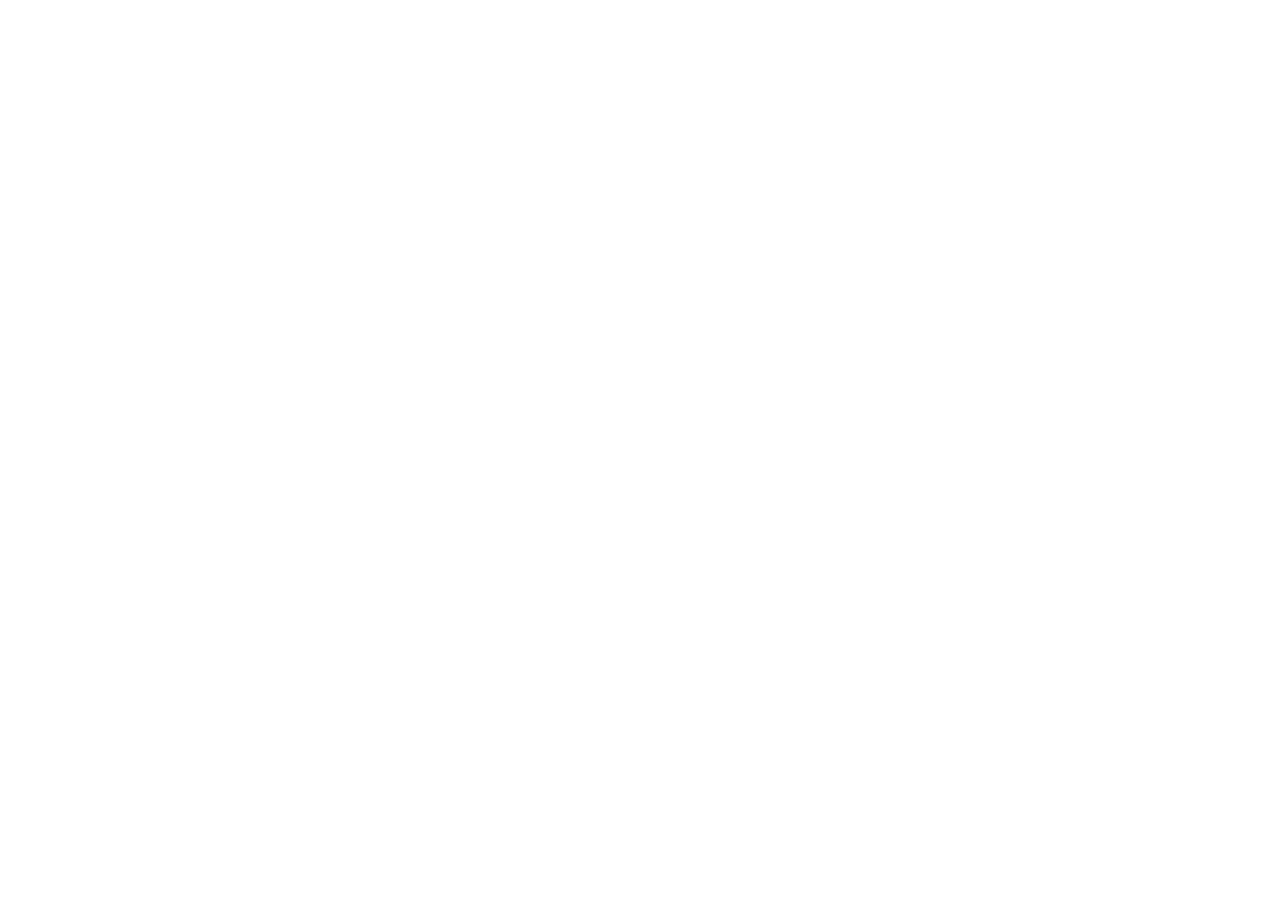
==== index.html @ a5979e91 "Made skelet of the website" ====
<!DOCTYPE html>
<html lang="en">
<head>
    <meta charset="UTF-8">
    <meta name="viewport" content="width=device-width, initial-scale=1.0">
    <title>Retro video igre</title>
    <link rel="stylesheet" href="style.css">
</head>
<body>
    
</body>
</html>
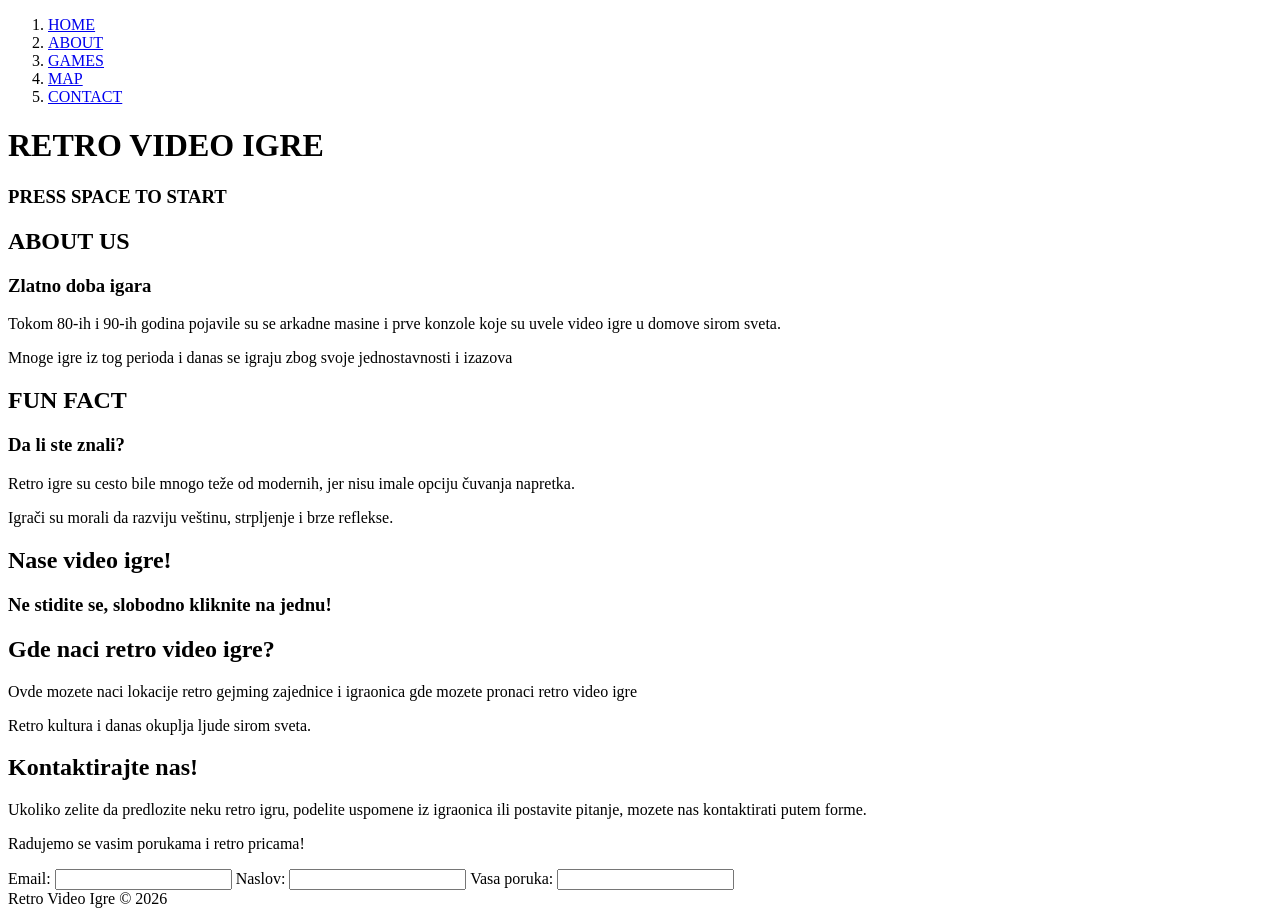
==== commit eac3d88f: "Napravljena struktura sajta, ubacen sadrzaj" ====
--- a/index.html
+++ b/index.html
@@ -7,6 +7,72 @@
     <link rel="stylesheet" href="style.css">
 </head>
 <body>
-    
+    <div class="hero-section">
+        <div class="navbar">
+            <ol>
+                <li><a href="#">HOME</a></li>
+                <li><a href="#">ABOUT</a></li>
+                <li><a href="#">GAMES</a></li>
+                <li><a href="#">MAP</a></li>
+                <li><a href="#">CONTACT</a></li>
+            </ol>
+        </div>
+        <h1>RETRO VIDEO IGRE</h1>
+        <h3>PRESS SPACE TO START</h3>
+    </div>
+    <div class="about-section">
+        <h2>ABOUT US</h2>
+        <h3>Zlatno doba igara</h3>
+        <p>Tokom 80-ih i 90-ih godina pojavile su se arkadne masine i prve konzole koje su uvele video igre u domove sirom sveta.</p>
+        <p>Mnoge igre iz tog perioda i danas se igraju zbog svoje jednostavnosti i izazova</p>
+        <!-- slika retro konzola ili igraonica-->
+    </div>
+
+    <div class="fun-fact">
+        <h2>FUN FACT</h2>
+        <h3>Da li ste znali?</h3>
+        <p>Retro igre su cesto bile mnogo teže od modernih, jer nisu imale opciju čuvanja napretka.</p>
+        <p>Igrači su morali da razviju veštinu, strpljenje i brze reflekse.</p>
+    </div>
+
+    <div class="games-carousel">
+        <h2>Nase video igre!</h2>
+    <h3>Ne stidite se, slobodno kliknite na jednu!</h3>
+
+        <div class="carousel">
+
+            <!-- ovde slike za carousel-->
+        </div>
+
+    </div>
+
+    <div class="map-section">
+        <h2>Gde naci retro video igre?</h2>
+        <p>Ovde mozete naci lokacije retro gejming zajednice i igraonica gde mozete pronaci retro video igre</p>
+        <p>Retro kultura i danas okuplja ljude sirom sveta.</p>
+        <!--gugl mapa ovde-->
+    </div>
+
+    <div class="contact-form">
+        <h2>Kontaktirajte nas!</h2>
+        <p>Ukoliko zelite da predlozite neku retro igru, podelite uspomene iz igraonica ili postavite pitanje, mozete nas kontaktirati putem forme.</p>
+        <p>Radujemo se vasim porukama i retro pricama!</p>
+        <form action="#">
+            <label for="email">Email:</label>
+            <input type="Email" required id="email" class="email">
+            <label for="title">Naslov:</label>
+            <input type="text" required id="title" class="title">
+            <label for="content">Vasa poruka:</label>
+            <input type="text" id="content" class="content">
+        </form>
+    </div>
+
+    <footer>
+        Retro Video Igre &#169; 2026
+    </footer>
+
 </body>
+
+
+
 </html>
--- a/style.css
+++ b/style.css
@@ -0,0 +1 @@
+@import url('https://fonts.googleapis.com/css2?family=Press+Start+2P&display=swap');
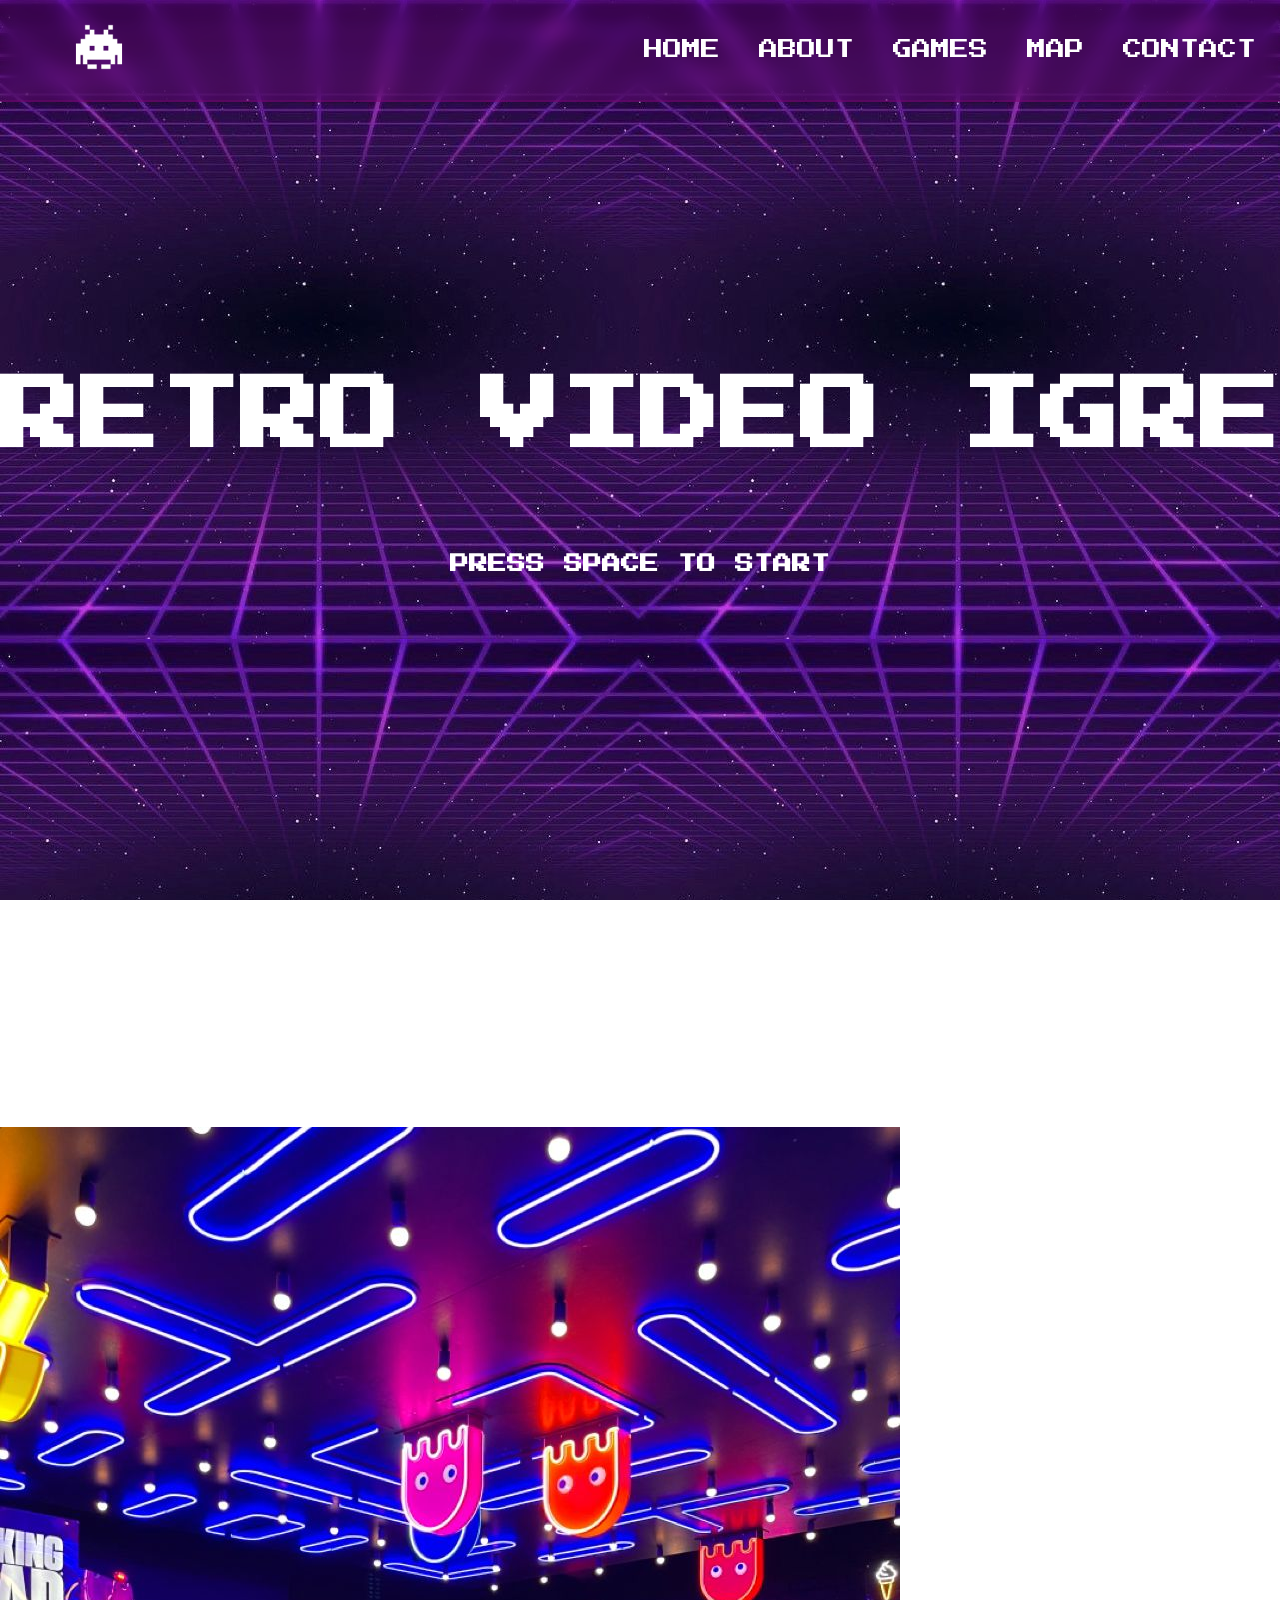
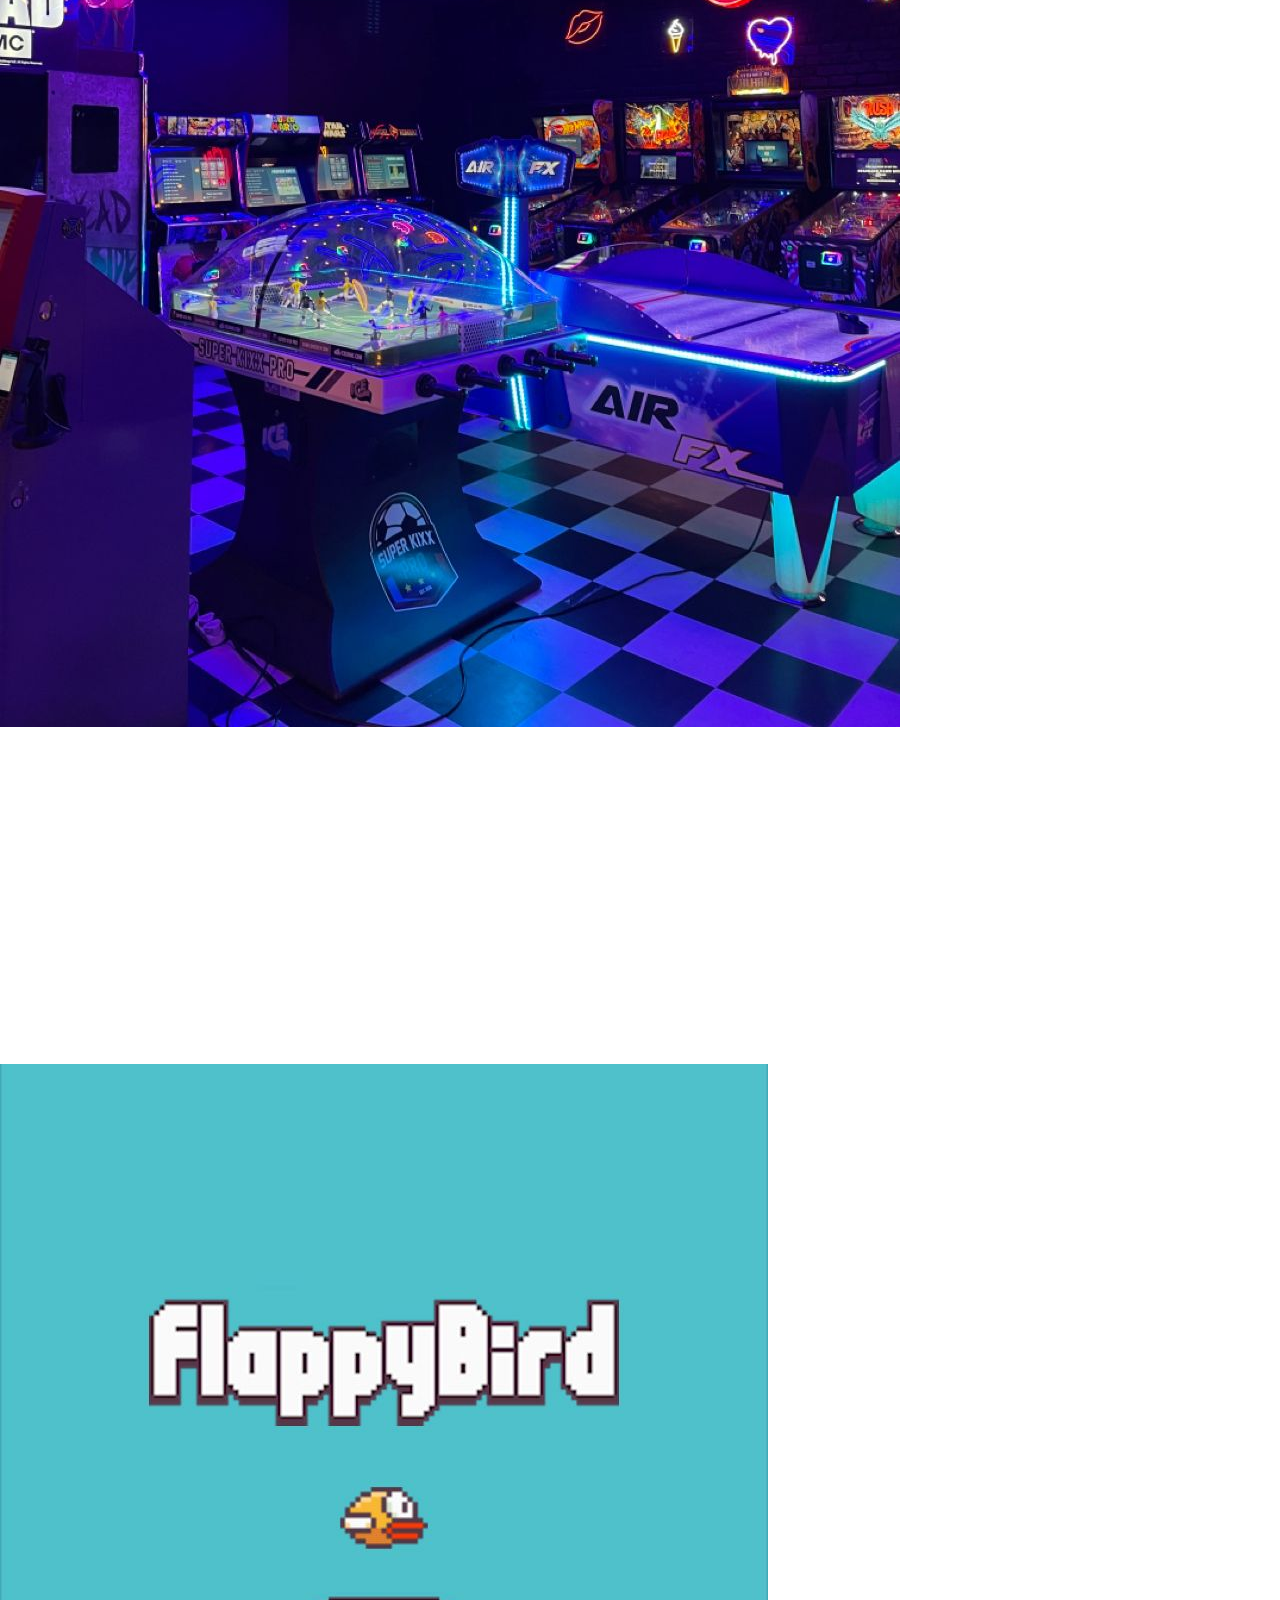
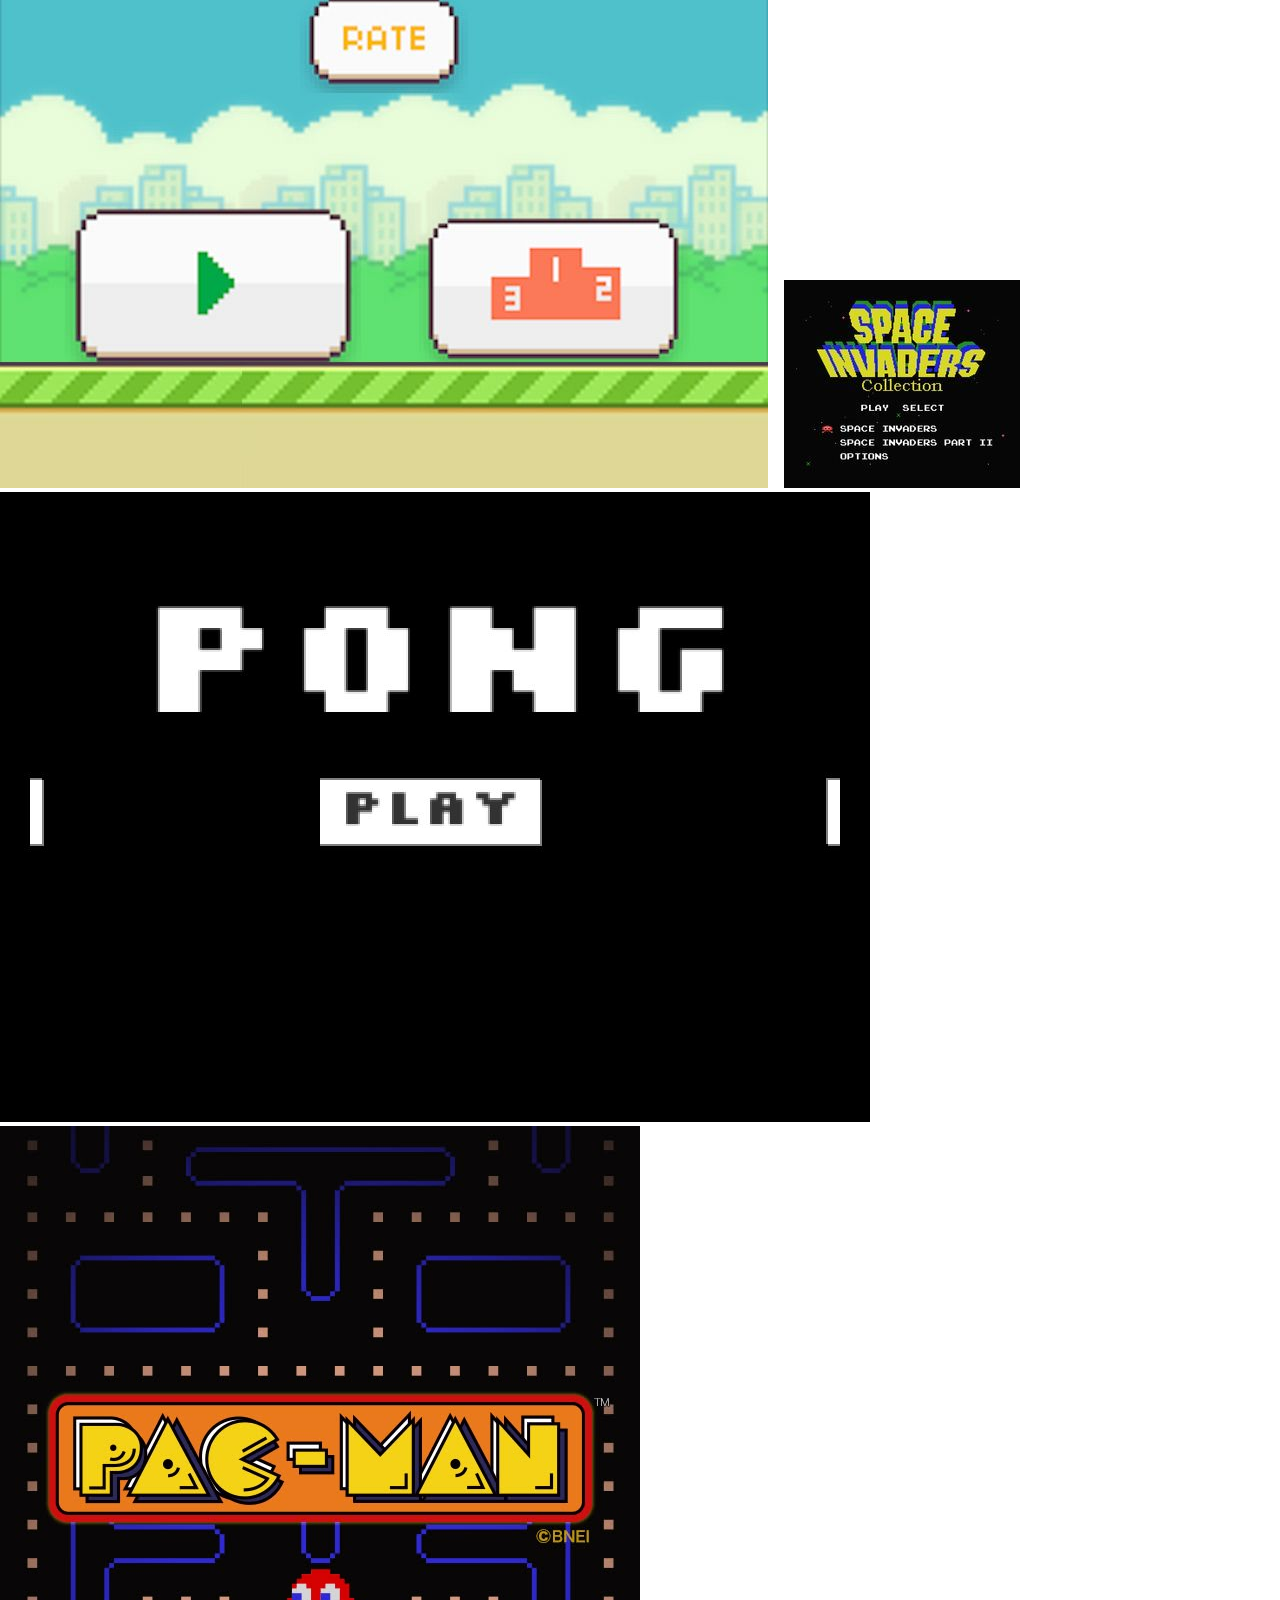
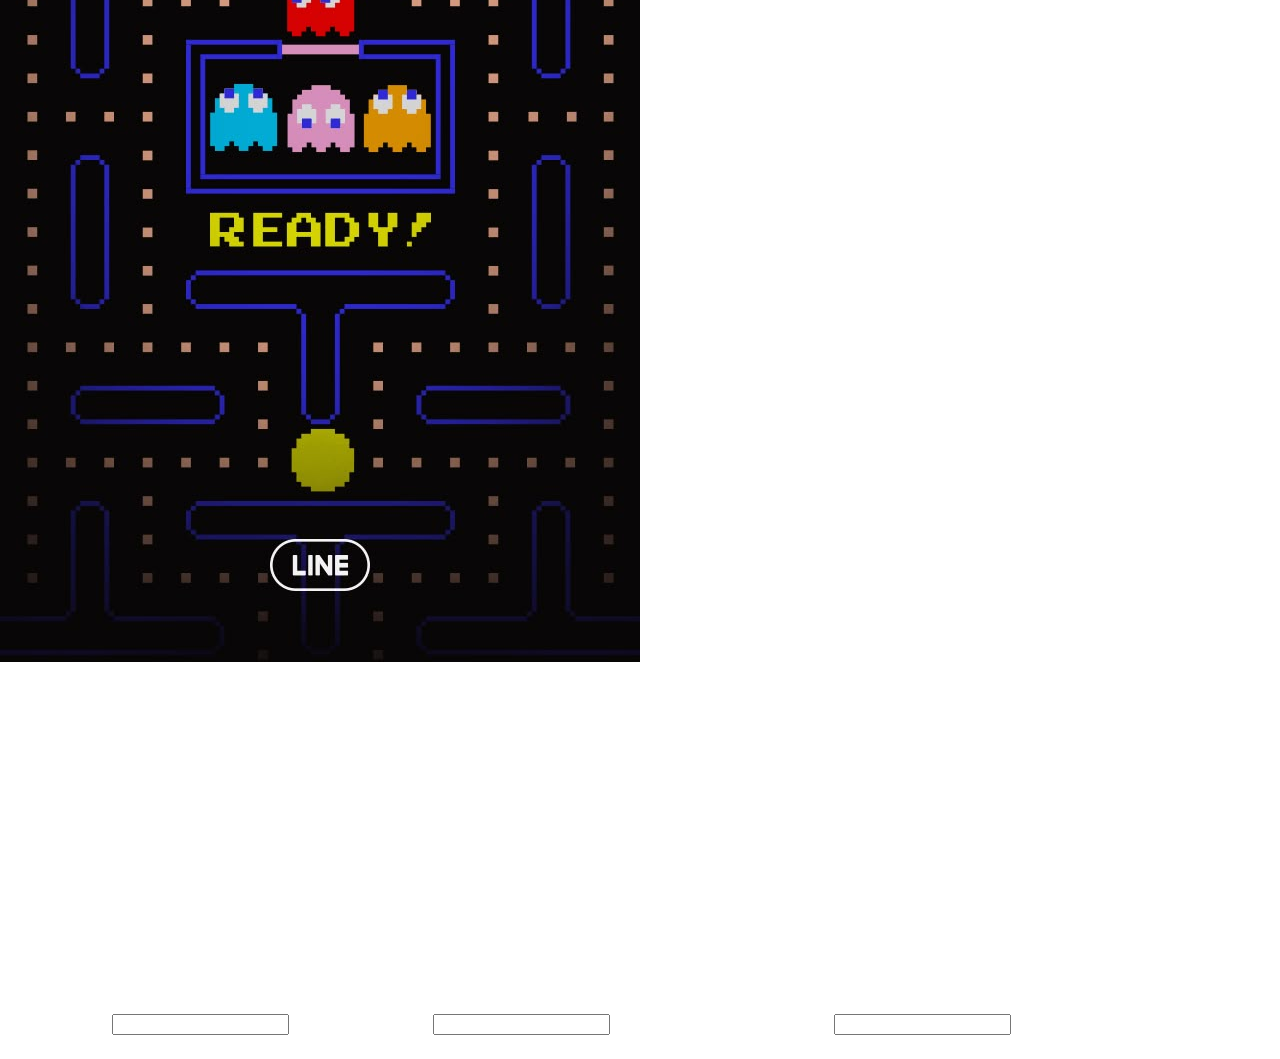
==== commit 29dd43f3: "Dodate slike, pocetak stilizovanja stranice" ====
--- a/index.html
+++ b/index.html
@@ -7,25 +7,32 @@
     <link rel="stylesheet" href="style.css">
 </head>
 <body>
-    <div class="hero-section">
+
         <div class="navbar">
-            <ol>
+            <div class="navbar_content">
+                <div class="navbar_brand">
+                    <img src="images/space_invaders.png" alt="Logo">
+                </div>
+            <ul>
                 <li><a href="#">HOME</a></li>
                 <li><a href="#">ABOUT</a></li>
                 <li><a href="#">GAMES</a></li>
                 <li><a href="#">MAP</a></li>
                 <li><a href="#">CONTACT</a></li>
-            </ol>
+            </ul>
+            </div>
         </div>
+
+    <div class="hero-section">
         <h1>RETRO VIDEO IGRE</h1>
         <h3>PRESS SPACE TO START</h3>
-    </div>
+        </div>
     <div class="about-section">
         <h2>ABOUT US</h2>
         <h3>Zlatno doba igara</h3>
         <p>Tokom 80-ih i 90-ih godina pojavile su se arkadne masine i prve konzole koje su uvele video igre u domove sirom sveta.</p>
         <p>Mnoge igre iz tog perioda i danas se igraju zbog svoje jednostavnosti i izazova</p>
-        <!-- slika retro konzola ili igraonica-->
+        <img src="images/RetroArcade.jpg" alt="Arkade">
     </div>
 
     <div class="fun-fact">
@@ -41,7 +48,10 @@
 
         <div class="carousel">
 
-            <!-- ovde slike za carousel-->
+           <img src="images/flappyBird.jpg" alt="Flappy Bird">
+           <img src="images/SpaceInvaders.jpg" alt="Space Invaders">
+           <img src="images/Pong.jpg" alt="Ping Pong">
+           <img src="images/Pacman.jpg" alt="Pacman">
         </div>
 
     </div>
--- a/style.css
+++ b/style.css
@@ -1 +1,130 @@
-@import url('https://fonts.googleapis.com/css2?family=Press+Start+2P&display=swap');+@import url('https://fonts.googleapis.com/css2?family=Press+Start+2P&display=swap');
+
+:root{
+
+    --tamno-ljubicasta: rgb(54,1,133);
+    --svetlija-ljubicasta:rgb(143,1,119);
+    --crvena:rgb(222,26,88);
+    --zuta:rgb(244,179,66);
+    --color-text:#ffffff;
+    --font-family-sans-serif: "Press Start";
+    --navbar-pozadina: rgb(143,1,119,0.2);
+    --navbar-pozadina-border: rgb(143,1,119,0.3);
+    --blur-value:10px;
+    --navbar-padding: 1.5rem;
+}
+
+body{
+    margin: 0;
+     font-family: "Press Start 2P", system-ui;
+     font-weight: 400;
+     font-style: normal;
+    line-height: 1.5;
+    color: var(--color-text);
+    background-image: url("images/BlackKira_GettyImages_PocetnaPozadina.jpg");
+    background-attachment: fixed;
+}
+
+ul{
+    list-style:none;
+    margin: 0;
+    padding: 0;
+}
+
+a{
+    text-decoration: none;
+    color: inherit;
+}
+
+.navbar{
+    position: fixed;
+    top:0;
+    left: 0;
+    width: 100%;
+    height: 100px;
+    display: flex;
+    align-items: center;
+    z-index: 1000;
+    background:var(--navbar-pozadina) no-repeat;
+    background-size: cover;
+    border-bottom: 2px solid var(--navbar-pozadina-border);
+    box-shadow: 0 4px 30px rgba(0,0,0,0.1);
+    backdrop-filter: blur(var(--blur-value));
+    font-size: larger;
+
+}
+
+a {
+  text-decoration: none;
+  position: relative;
+  transition: all 0.5s ease;
+  text-shadow: none;
+}
+
+a::before,
+a::after {
+  content: attr(data-text);
+  position: absolute;
+  top: 0;
+  left: 0;
+  z-index: -1;
+  max-width: 100%;
+  overflow: hidden;
+  white-space: nowrap;
+  color: #ffffff;
+  transition: all 0.5s ease;
+}
+
+a::before {
+  clip-path: inset(0 100% 0 0);
+  text-shadow: 2px 0 #ff00e1, -2px 0 #00f3ff;
+}
+
+a::after {
+  clip-path: inset(0 0 0 100%);
+  text-shadow: 0 2px #ff00e1, 0 -2px #00f3ff;
+}
+
+a:hover {
+  text-shadow: 2px 0 #ff00e1, -2px 0 #00f3ff, 0 2px #ff00e1, 0 -2px #00f3ff;
+}
+
+a:hover::before,
+a:hover::after {
+  clip-path: inset(0 0 0 0);
+}
+
+
+.navbar_content{
+    display: flex;
+    justify-content: space-between;
+    align-items: center;
+    width: 100%;
+    margin: 0 auto;
+    padding: 0 var(--navbar-padding);
+}
+
+.navbar img{
+    width: 50px;
+    height: 50px;
+    margin-left:50px;
+    filter:invert(1);
+}
+
+ li{
+    display: inline;
+    margin-left: 20px;
+ }
+
+.hero-section {
+    height: 100vh; 
+    display: flex;  
+    justify-content: center; 
+    align-items: center; 
+    text-align: center; 
+    flex-direction: column; 
+}
+
+.hero-section h1{
+    font-size: 80px;
+}
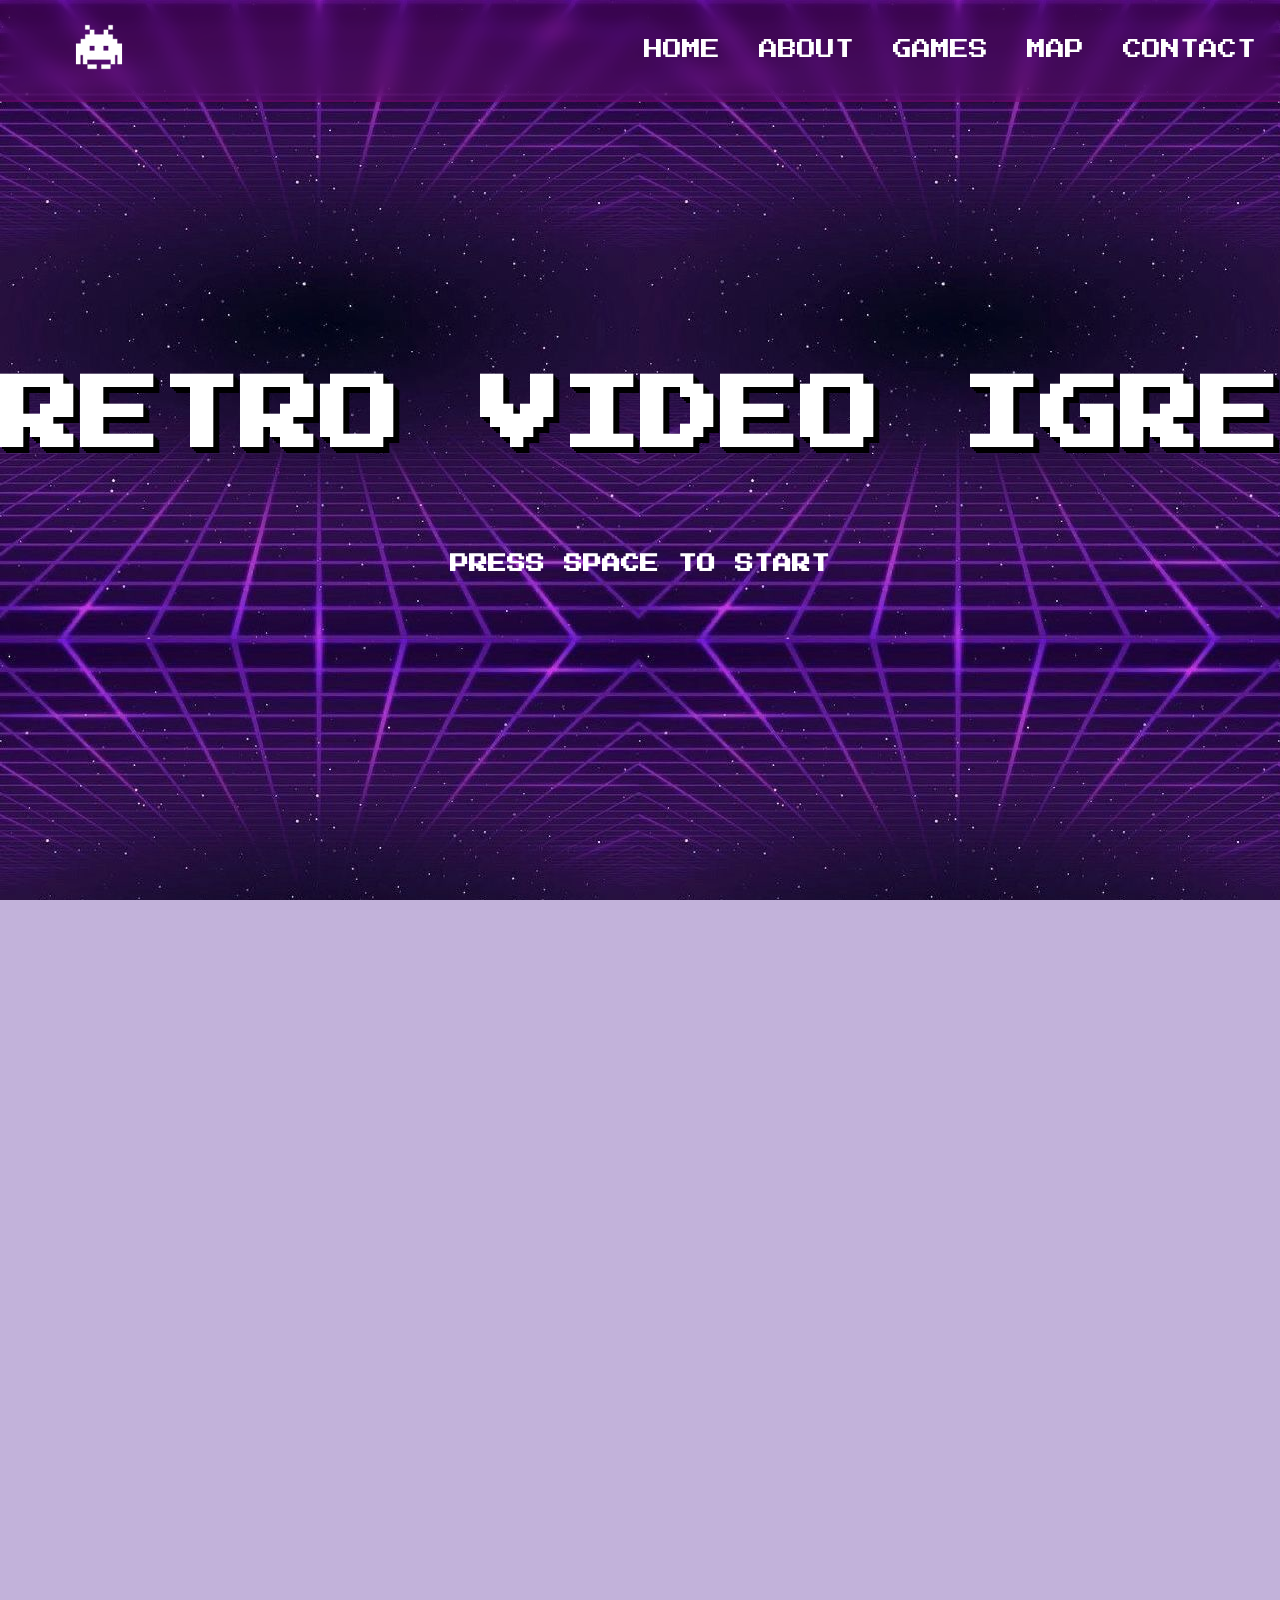
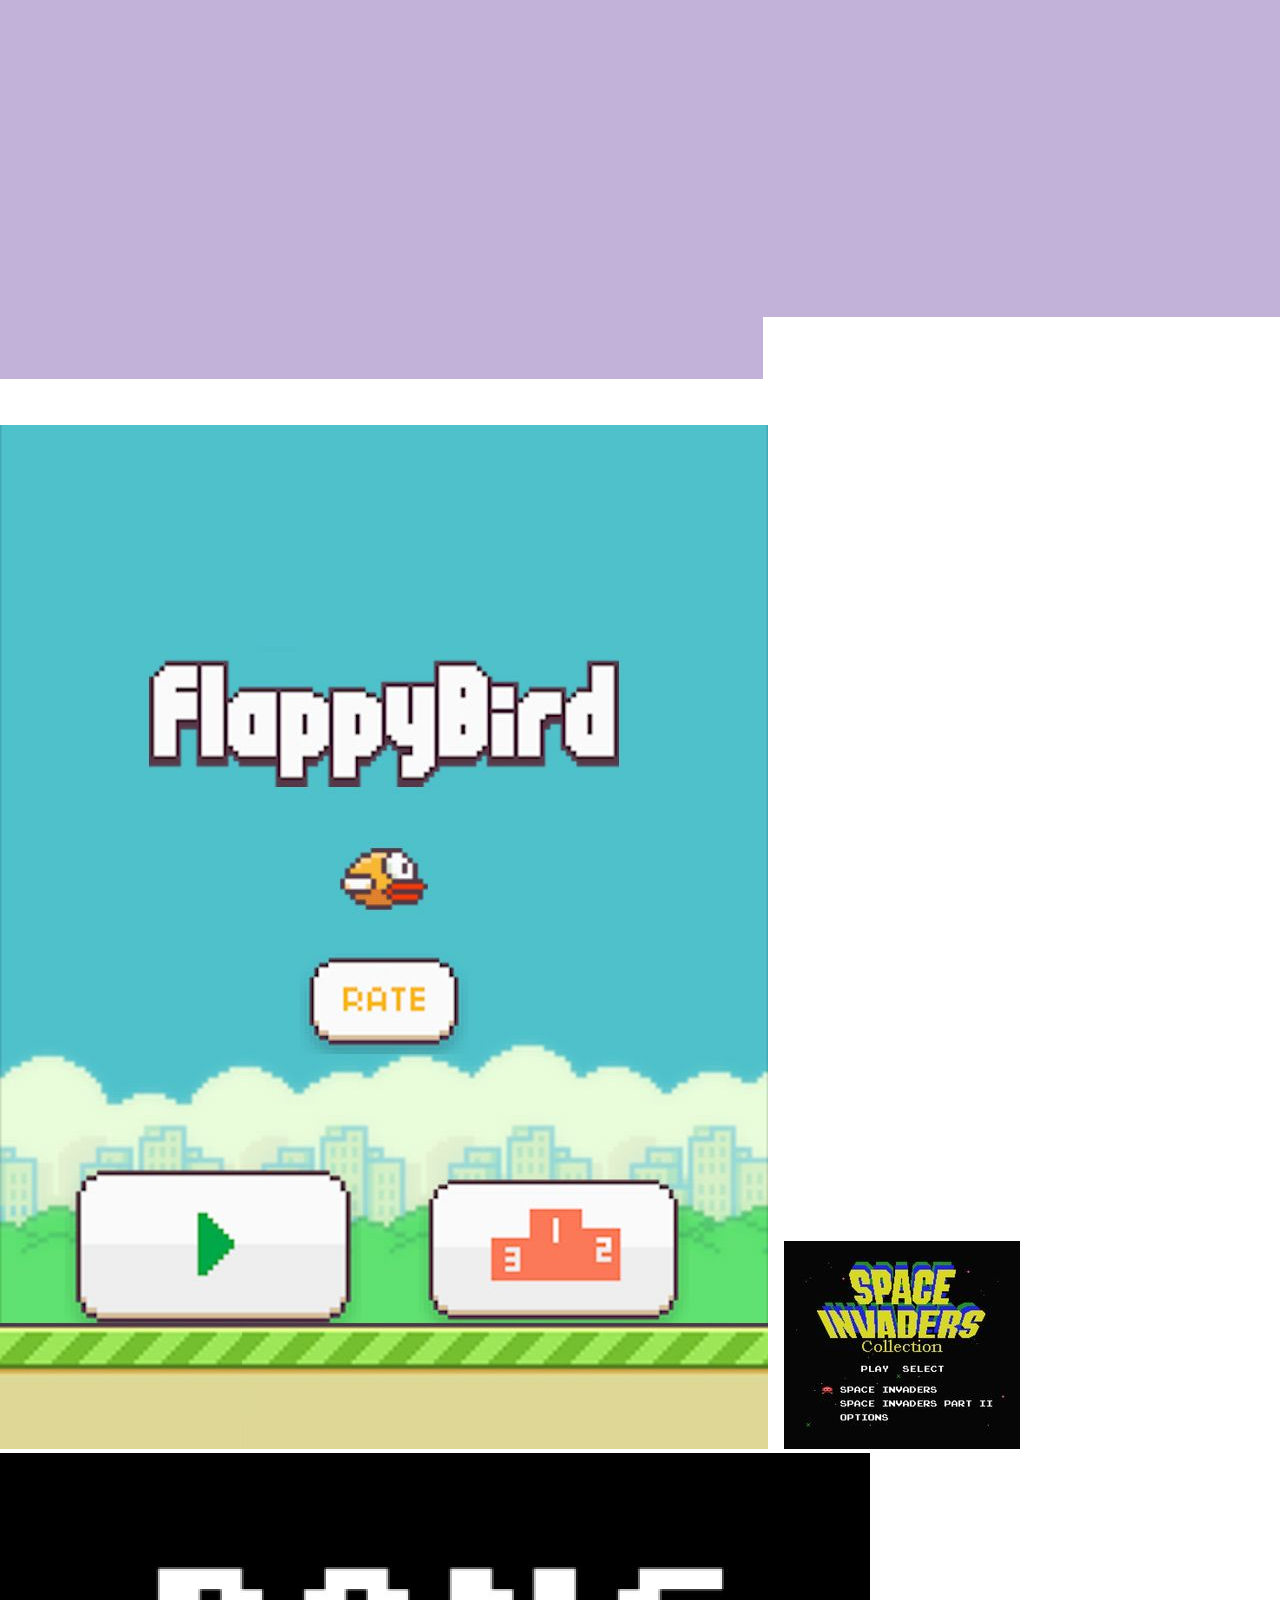
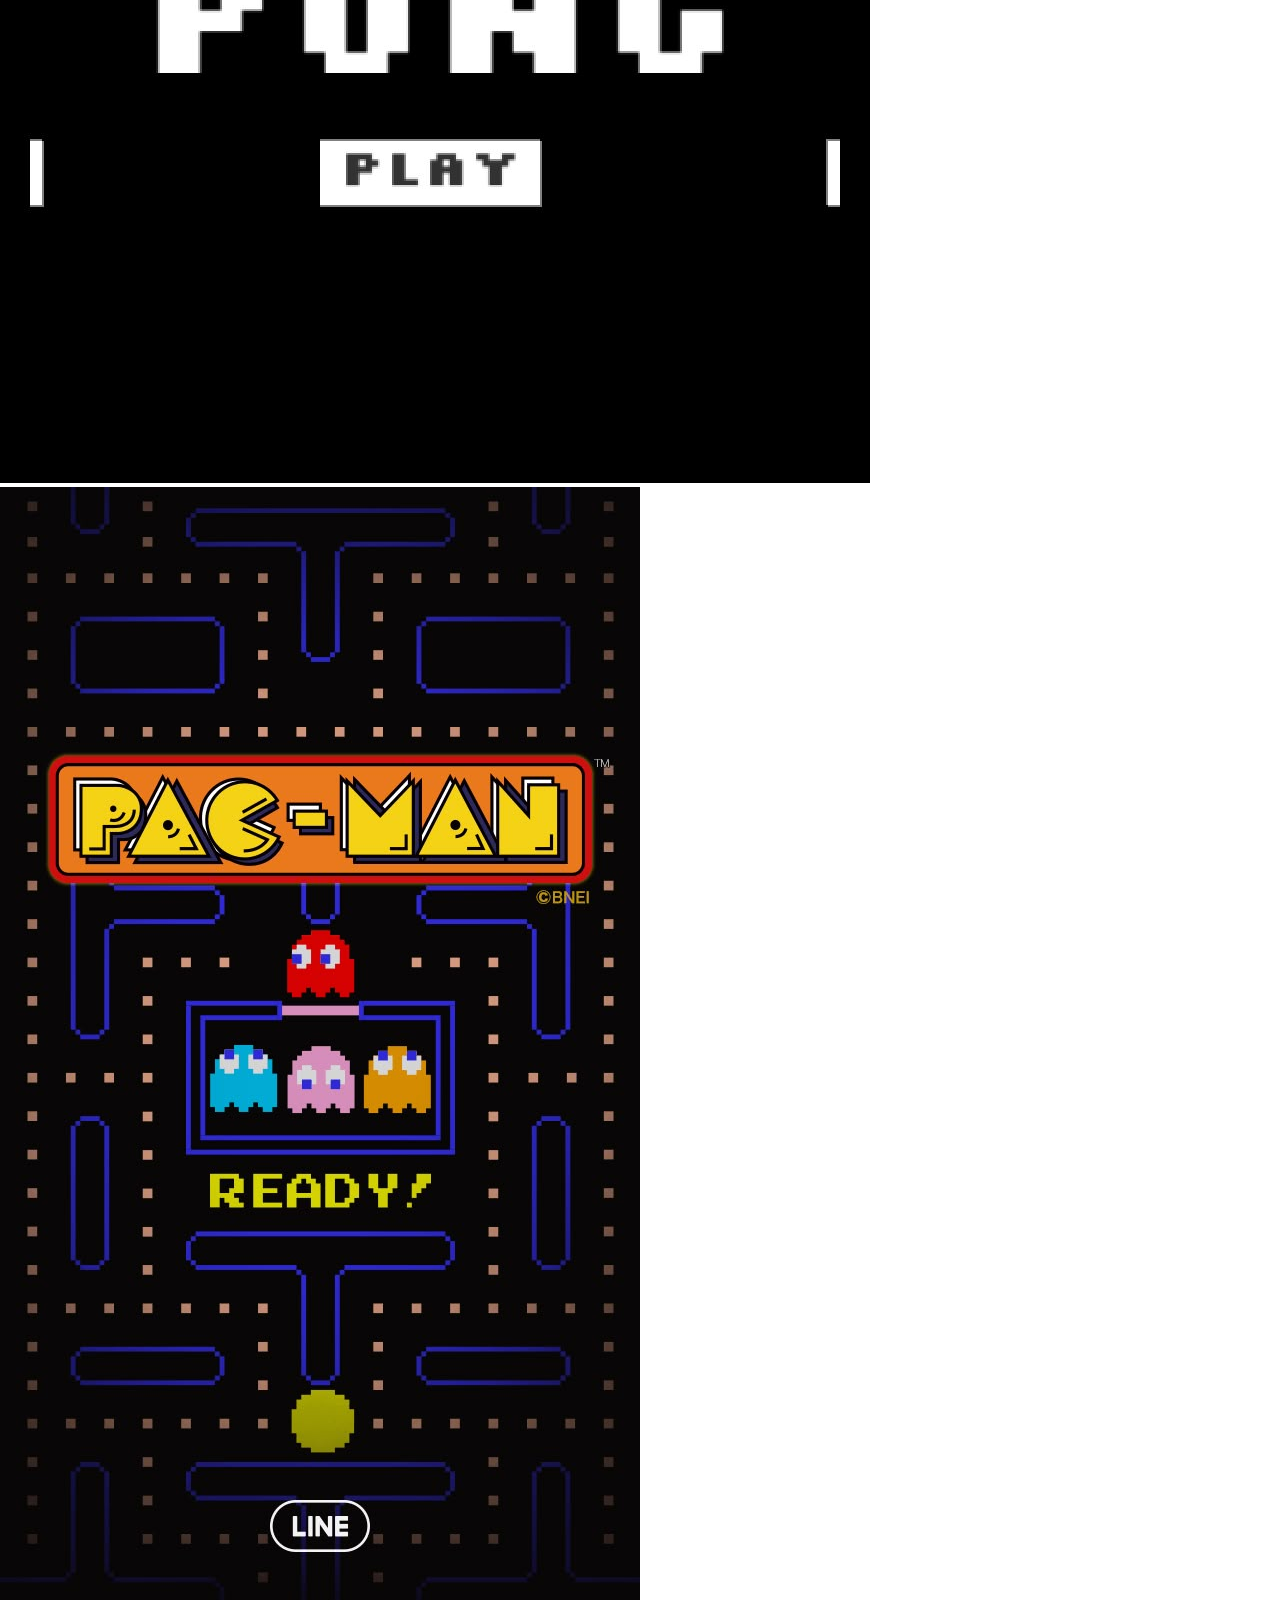
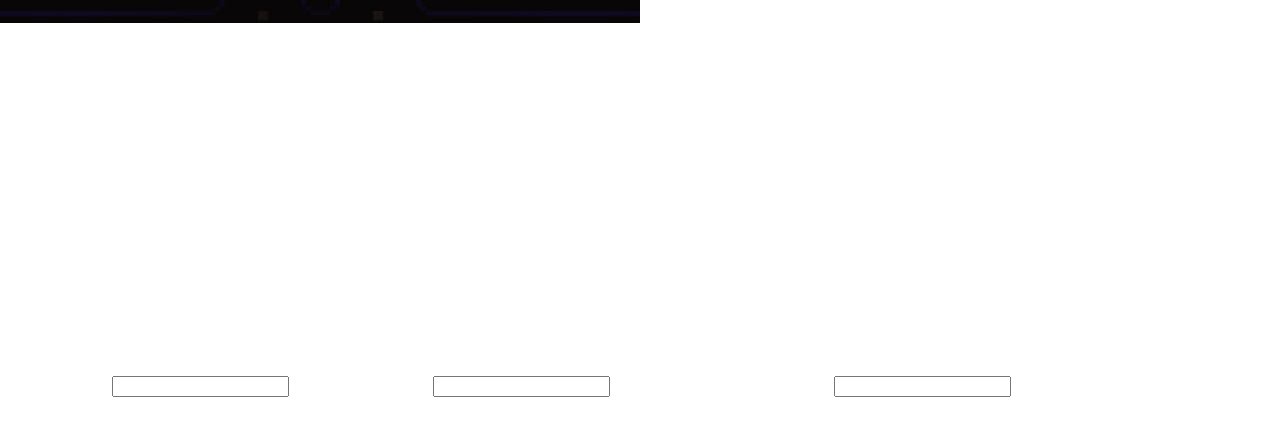
==== commit 1b3a1e6a: "Style pages, add content, change background" ====
--- a/index.html
+++ b/index.html
@@ -7,31 +7,38 @@
     <link rel="stylesheet" href="style.css">
 </head>
 <body>
-
+    <video autoplay muted loop id="myVideo">
+  <source src="images/vecteezy_retro-style-game-pattern-grid-background_2015090.mp4" type="video/mp4">
+</video>
         <div class="navbar">
             <div class="navbar_content">
                 <div class="navbar_brand">
-                    <img src="images/space_invaders.png" alt="Logo">
+                    <a href="#home">
+                    <img src="images/space_invaders.png" alt="Logo"></a>
                 </div>
             <ul>
-                <li><a href="#">HOME</a></li>
-                <li><a href="#">ABOUT</a></li>
-                <li><a href="#">GAMES</a></li>
-                <li><a href="#">MAP</a></li>
-                <li><a href="#">CONTACT</a></li>
+                <li><a href="#home">HOME</a></li>
+                <li><a href="#about">ABOUT</a></li>
+                <li><a href="#games">GAMES</a></li>
+                <li><a href="#map">MAP</a></li>
+                <li><a href="#contact">CONTACT</a></li>
             </ul>
             </div>
         </div>
 
-    <div class="hero-section">
-        <h1>RETRO VIDEO IGRE</h1>
-        <h3>PRESS SPACE TO START</h3>
+    <div class="hero-section" id="home">
+        <h1 class="floating retro">RETRO VIDEO IGRE</h1>
+        <h3 class="flash">PRESS SPACE TO START</h3>
         </div>
-    <div class="about-section">
-        <h2>ABOUT US</h2>
-        <h3>Zlatno doba igara</h3>
-        <p>Tokom 80-ih i 90-ih godina pojavile su se arkadne masine i prve konzole koje su uvele video igre u domove sirom sveta.</p>
-        <p>Mnoge igre iz tog perioda i danas se igraju zbog svoje jednostavnosti i izazova</p>
+    <div class="about-section" id="about">
+        <div class="text retro">
+        <h2 class="floating">ABOUT US</h2>
+<p>Tokom 80-ih i 90-ih godina pojavile su se arkadne masine i prve konzole koje su uvele video igre u domove sirom sveta.</p>
+<p>Mnoge igre iz tog perioda i danas se igraju zbog svoje jednostavnosti i izazova.</p>
+<p>To je bilo zlatno doba retro gejminga, kada su naslovi poput Pac-Man, Super Mario, Tetris i Sonic postali globalni fenomeni.</p>
+<p>Grafika je bila pikselizovana, zvukovi jednostavni, ali su igre nudile sate zabave i zahtevale dobru koncentraciju i brze reflekse.</p>
+<p>Retro igre su obeležile početak gejminga i donele jednostavnu, ali nezaboravnu zabavu. Njihov piksel stil i izazovna igrivost i danas imaju posebnu čar.</p>
+        </div>
         <img src="images/RetroArcade.jpg" alt="Arkade">
     </div>
 
@@ -42,7 +49,7 @@
         <p>Igrači su morali da razviju veštinu, strpljenje i brze reflekse.</p>
     </div>
 
-    <div class="games-carousel">
+    <div class="games-carousel" id="games">
         <h2>Nase video igre!</h2>
     <h3>Ne stidite se, slobodno kliknite na jednu!</h3>
 
@@ -56,14 +63,14 @@
 
     </div>
 
-    <div class="map-section">
+    <div class="map-section" id="map">
         <h2>Gde naci retro video igre?</h2>
         <p>Ovde mozete naci lokacije retro gejming zajednice i igraonica gde mozete pronaci retro video igre</p>
         <p>Retro kultura i danas okuplja ljude sirom sveta.</p>
         <!--gugl mapa ovde-->
     </div>
 
-    <div class="contact-form">
+    <div class="contact-form" id="contact">
         <h2>Kontaktirajte nas!</h2>
         <p>Ukoliko zelite da predlozite neku retro igru, podelite uspomene iz igraonica ili postavite pitanje, mozete nas kontaktirati putem forme.</p>
         <p>Radujemo se vasim porukama i retro pricama!</p>
--- a/style.css
+++ b/style.css
@@ -2,7 +2,7 @@
 
 :root{
 
-    --tamno-ljubicasta: rgb(54,1,133);
+    --tamno-ljubicasta: rgb(54,1,133,0.3);
     --svetlija-ljubicasta:rgb(143,1,119);
     --crvena:rgb(222,26,88);
     --zuta:rgb(244,179,66);
@@ -14,6 +14,10 @@
     --navbar-padding: 1.5rem;
 }
 
+html {
+  scroll-behavior: smooth;
+}
+
 body{
     margin: 0;
      font-family: "Press Start 2P", system-ui;
@@ -23,6 +27,15 @@
     color: var(--color-text);
     background-image: url("images/BlackKira_GettyImages_PocetnaPozadina.jpg");
     background-attachment: fixed;
+}
+
+#myVideo {
+  position: fixed;
+  right: 0;
+  bottom: 0;
+  min-width: 100%;
+  min-height: 100%;
+  z-index: -1;
 }
 
 ul{
@@ -128,3 +141,77 @@
 .hero-section h1{
     font-size: 80px;
 }
+
+.floating {
+  animation: float 2s ease-in-out infinite;
+}
+
+@keyframes float {
+  0% {
+    transform: translateY(15px);
+  }
+  50% {
+    transform: translateY(-15px);
+  }
+  100% {
+    transform: translateY(15px);
+  }
+}
+
+.retro {
+  text-shadow:
+    2px 2px 0px black,
+    4px 4px 0px black,
+    6px 6px 0px black;
+}
+
+.flash {
+  font-family: 'Press Start 2P', monospace;
+  color: #fff;
+  animation: smoothBlink 1.2s infinite;
+  text-align: center;
+}
+
+@keyframes smoothBlink {
+  0%, 100% { color: #fff; opacity: 1; }
+  50% { color: #ff0; opacity: 0.6; }
+}
+
+
+.about-section{
+  width: 100%;
+  height:750px;
+  background-color: var(--tamno-ljubicasta);
+  border: 1px solid var(--navbar-pozadina-border);
+  backdrop-filter: blur(var(--blur-value));
+  margin: auto;
+  display:flex;
+  flex-direction: row;
+  padding: 20px;
+}
+
+.about-section img{
+  width: 450px;
+  height:600px;
+  margin: auto;
+  margin-right: 100px;
+}
+
+.about-section .text{
+  display: flex;
+  flex-direction: column;
+  text-align: center;
+  margin-left: auto;
+  padding: 20px;
+}
+
+.about-section .text h2{
+  font-size: 50px;
+}
+
+.about-section .text p{
+  padding: 10px 60px;
+  font-size: 20px;
+  text-align: justify;
+  margin: 0;
+}
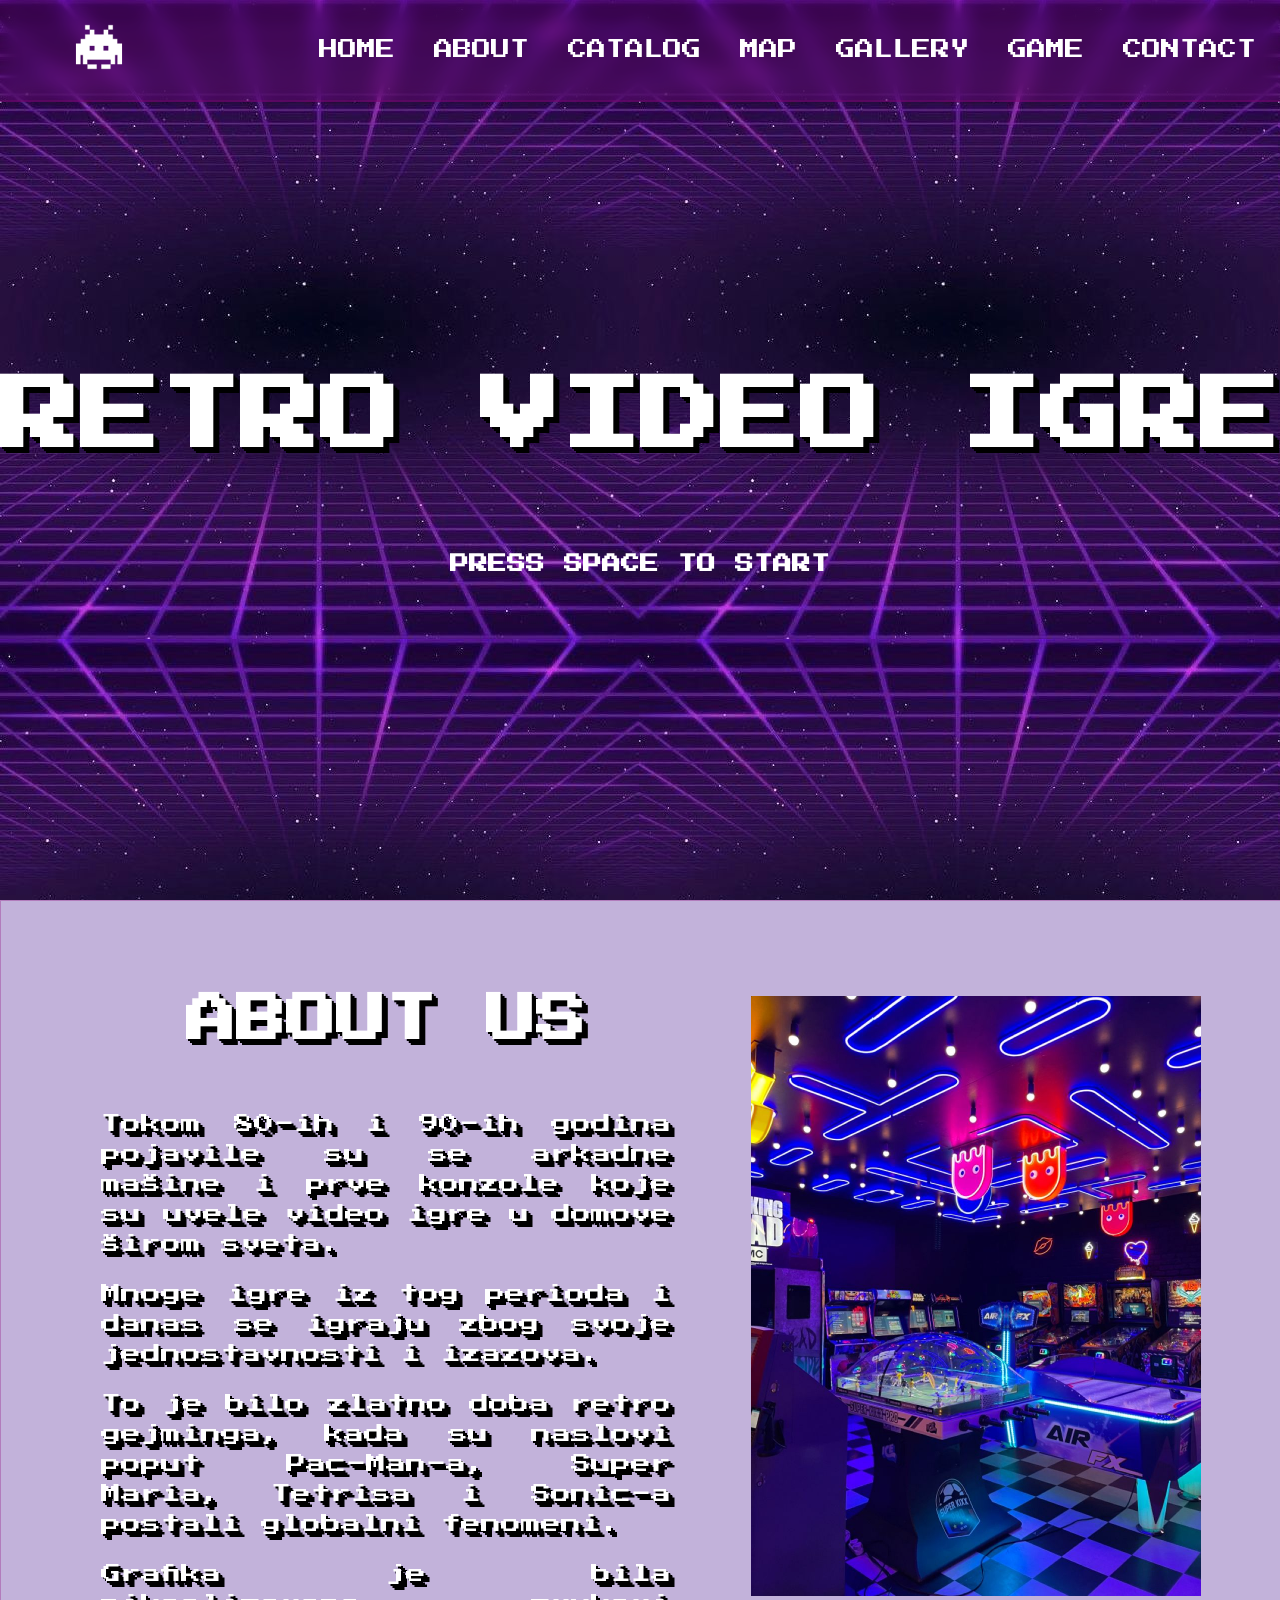
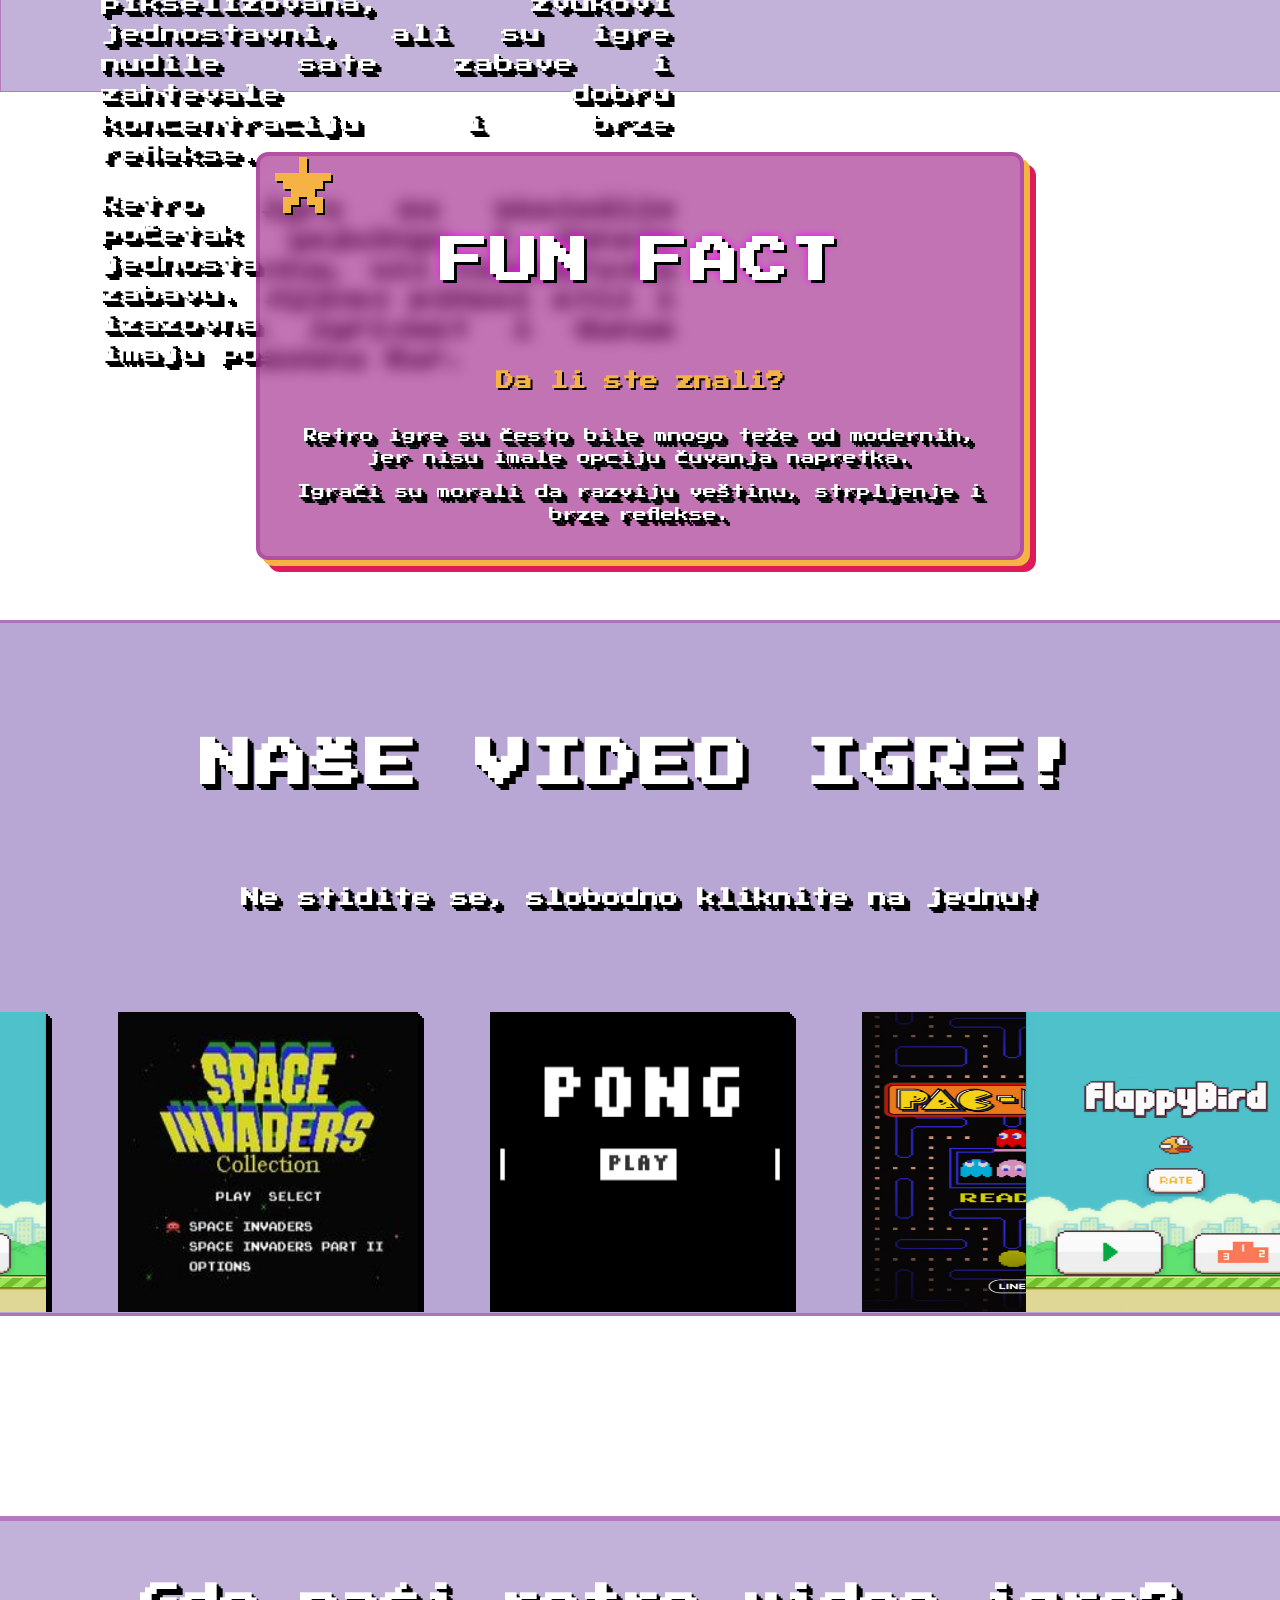
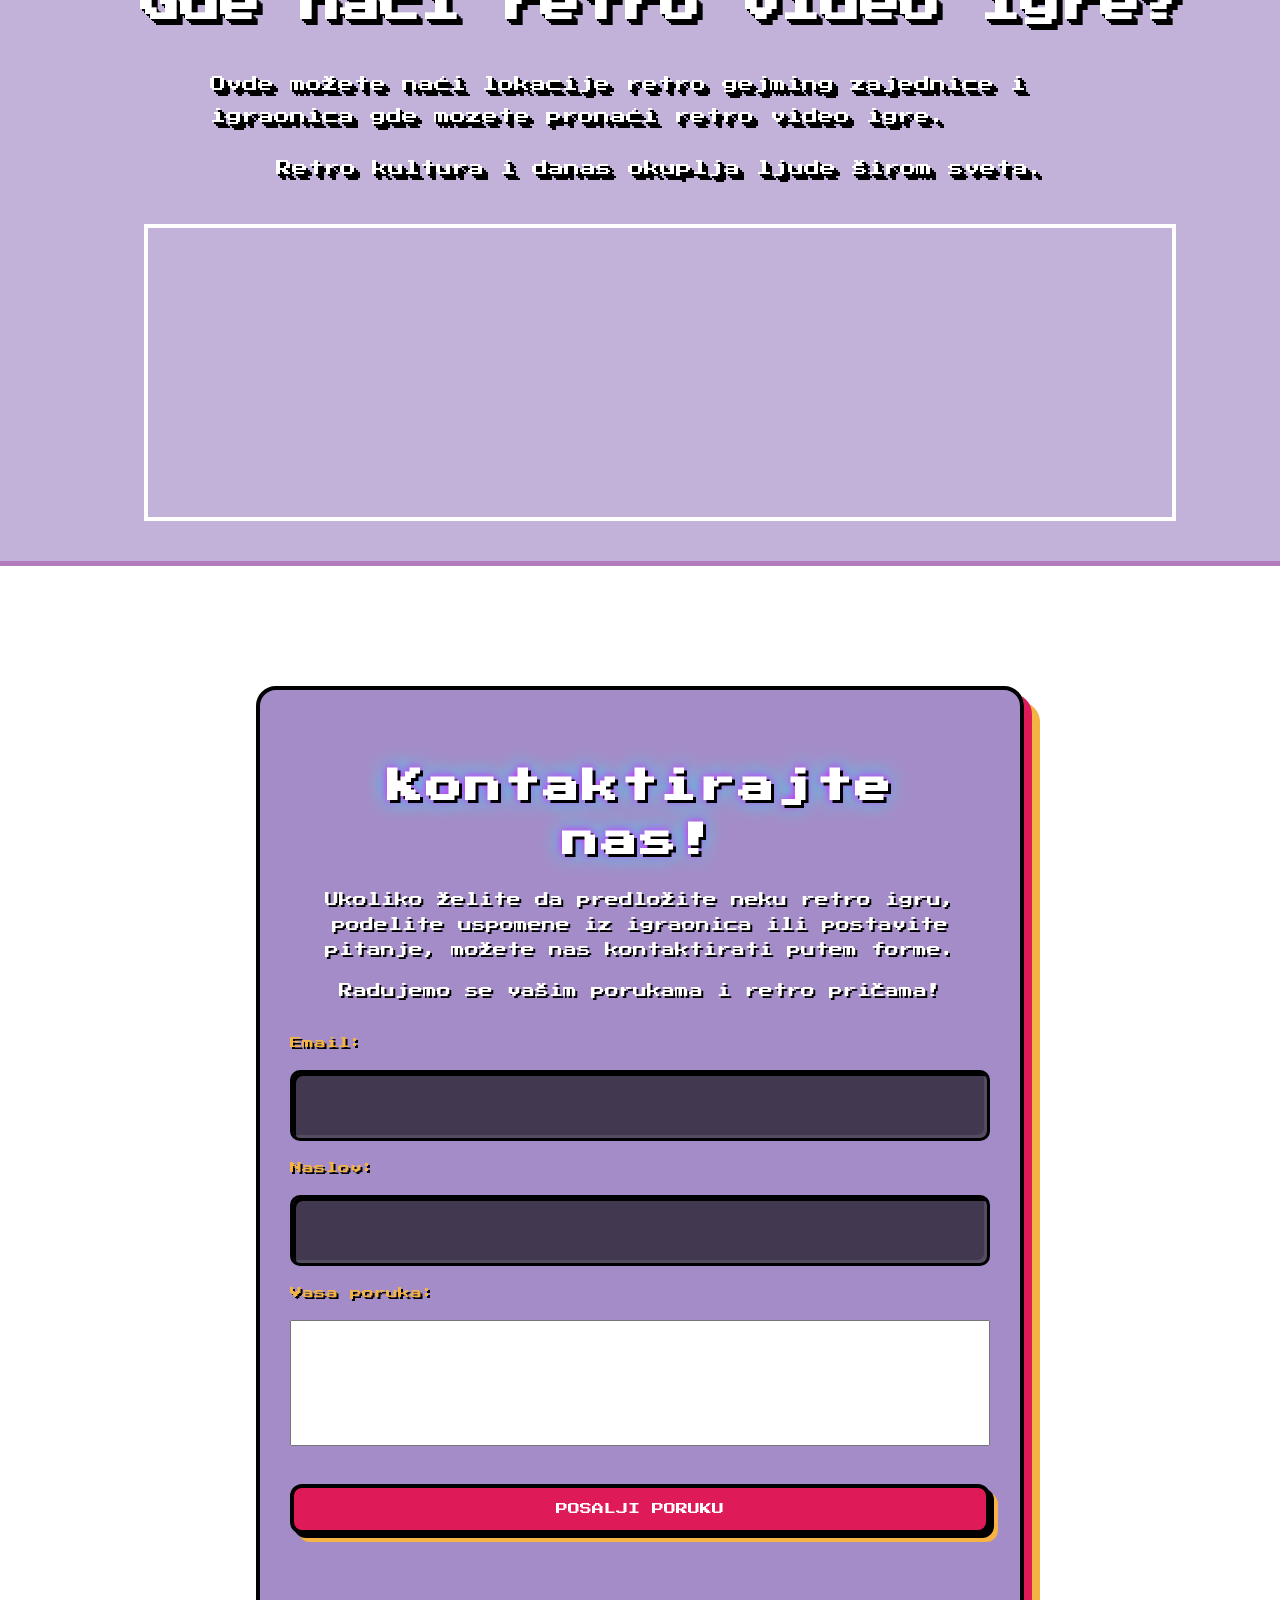
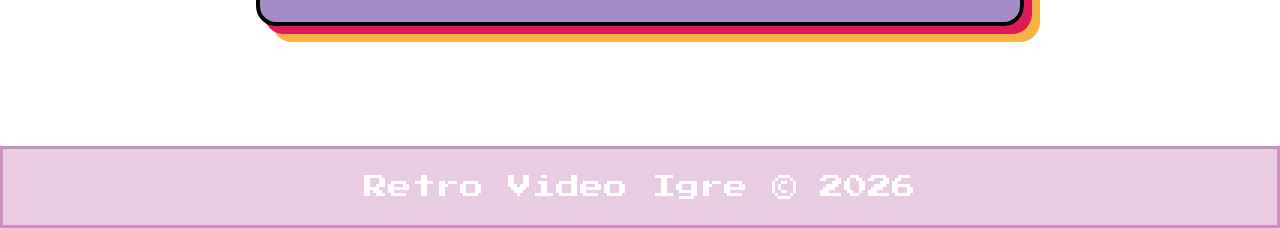
==== commit 5ea23810: "Finish style, add gallery, finished main page" ====
--- a/index.html
+++ b/index.html
@@ -3,13 +3,13 @@
 <head>
     <meta charset="UTF-8">
     <meta name="viewport" content="width=device-width, initial-scale=1.0">
-    <title>Retro video igre</title>
+    <title>🎮 Retro video igre 🎮</title>
     <link rel="stylesheet" href="style.css">
 </head>
 <body>
     <video autoplay muted loop id="myVideo">
   <source src="images/vecteezy_retro-style-game-pattern-grid-background_2015090.mp4" type="video/mp4">
-</video>
+    </video>
         <div class="navbar">
             <div class="navbar_content">
                 <div class="navbar_brand">
@@ -19,8 +19,10 @@
             <ul>
                 <li><a href="#home">HOME</a></li>
                 <li><a href="#about">ABOUT</a></li>
-                <li><a href="#games">GAMES</a></li>
-                <li><a href="#map">MAP</a></li>
+                <li><a href="#games">CATALOG</a></li>
+                <li><a href="#map-section">MAP</a></li>
+                <li><a href="galery.html">GALLERY</a></li>
+                <li><a href="#">GAME</a></li>
                 <li><a href="#contact">CONTACT</a></li>
             </ul>
             </div>
@@ -33,54 +35,74 @@
     <div class="about-section" id="about">
         <div class="text retro">
         <h2 class="floating">ABOUT US</h2>
-<p>Tokom 80-ih i 90-ih godina pojavile su se arkadne masine i prve konzole koje su uvele video igre u domove sirom sveta.</p>
-<p>Mnoge igre iz tog perioda i danas se igraju zbog svoje jednostavnosti i izazova.</p>
-<p>To je bilo zlatno doba retro gejminga, kada su naslovi poput Pac-Man, Super Mario, Tetris i Sonic postali globalni fenomeni.</p>
-<p>Grafika je bila pikselizovana, zvukovi jednostavni, ali su igre nudile sate zabave i zahtevale dobru koncentraciju i brze reflekse.</p>
-<p>Retro igre su obeležile početak gejminga i donele jednostavnu, ali nezaboravnu zabavu. Njihov piksel stil i izazovna igrivost i danas imaju posebnu čar.</p>
+        <p>Tokom 80-ih i 90-ih godina pojavile su se arkadne mašine i prve konzole koje su uvele video igre u domove širom sveta.</p>
+        <p>Mnoge igre iz tog perioda i danas se igraju zbog svoje jednostavnosti i izazova.</p>
+        <p>To je bilo zlatno doba retro gejminga, kada su naslovi poput Pac-Man-a, Super Maria, Tetrisa i Sonic-a postali globalni fenomeni.</p>
+        <p>Grafika je bila pikselizovana, zvukovi jednostavni, ali su igre nudile sate zabave i zahtevale dobru koncentraciju i brze reflekse.</p>
+        <p>Retro igre su obeležile početak gejminga i donele jednostavnu, ali nezaboravnu zabavu. Njihov piksel stil i izazovna igrivost i danas imaju posebnu čar.</p>
         </div>
         <img src="images/RetroArcade.jpg" alt="Arkade">
     </div>
 
-    <div class="fun-fact">
-        <h2>FUN FACT</h2>
+    <div class="fun-fact retro">
+        <h2 class="retro floating">FUN FACT</h2>
         <h3>Da li ste znali?</h3>
-        <p>Retro igre su cesto bile mnogo teže od modernih, jer nisu imale opciju čuvanja napretka.</p>
+        <p>Retro igre su često bile mnogo teže od modernih, jer nisu imale opciju čuvanja napretka.</p>
         <p>Igrači su morali da razviju veštinu, strpljenje i brze reflekse.</p>
     </div>
 
     <div class="games-carousel" id="games">
-        <h2>Nase video igre!</h2>
-    <h3>Ne stidite se, slobodno kliknite na jednu!</h3>
+        <h2 class="retro floating">NAŠE VIDEO IGRE!</h2>
+    <h3 class="retro floating">Ne stidite se, slobodno kliknite na jednu!</h3>
 
         <div class="carousel">
-
-           <img src="images/flappyBird.jpg" alt="Flappy Bird">
-           <img src="images/SpaceInvaders.jpg" alt="Space Invaders">
-           <img src="images/Pong.jpg" alt="Ping Pong">
-           <img src="images/Pacman.jpg" alt="Pacman">
+            <div class="group">
+                <div class="card"><img src="images/flappyBird.jpg" alt="Flappy Bird"></div>
+                <div class="card"><img src="images/SpaceInvaders.jpg" alt="Space Invaders"></div>
+                <div class="card"><img src="images/Pong.jpg" alt="Ping Pong"></div>
+                <div class="card"><img src="images/Pacman.jpg" alt="Pacman"></div>
+                <div class="card"><img src="images/dino.png" alt="Pacman"></div>
+            </div>
+           <div aria-hidden class="group">
+                <div class="card"><img src="images/flappyBird.jpg" alt="Flappy Bird"></div>
+                <div class="card"><img src="images/SpaceInvaders.jpg" alt="Space Invaders"></div>
+                <div class="card"><img src="images/Pong.jpg" alt="Ping Pong"></div>
+                <div class="card"><img src="images/Pacman.jpg" alt="Pacman"></div>
+                <div class="card"><img src="images/dino.png" alt="Pacman"></div>
+        
+            </div>
         </div>
 
     </div>
 
-    <div class="map-section" id="map">
-        <h2>Gde naci retro video igre?</h2>
-        <p>Ovde mozete naci lokacije retro gejming zajednice i igraonica gde mozete pronaci retro video igre</p>
-        <p>Retro kultura i danas okuplja ljude sirom sveta.</p>
-        <!--gugl mapa ovde-->
+    <div class="map-section" id="map-section">
+        <h2 class="floating retro">Gde naći retro video igre?</h2>
+        <p class="retro">Ovde možete naći lokacije retro gejming zajednice i igraonica gde mozete pronaći retro video igre.</p>
+        <p class="retro">Retro kultura i danas okuplja ljude širom sveta.</p>
+        <div class="map-wrap">
+        <iframe
+             title="Google mapa"
+             src="https://www.google.com/maps?q=44.8176,20.4569&z=14&output=embed"
+             loading="lazy"
+             referrerpolicy="no-referrer-when-downgrade"
+             allowfullscreen>
+  </iframe>
+</div>
+
     </div>
 
     <div class="contact-form" id="contact">
         <h2>Kontaktirajte nas!</h2>
-        <p>Ukoliko zelite da predlozite neku retro igru, podelite uspomene iz igraonica ili postavite pitanje, mozete nas kontaktirati putem forme.</p>
-        <p>Radujemo se vasim porukama i retro pricama!</p>
+        <p>Ukoliko želite da predložite neku retro igru, podelite uspomene iz igraonica ili postavite pitanje, možete nas kontaktirati putem forme.</p>
+        <p>Radujemo se vašim porukama i retro pričama!</p>
         <form action="#">
             <label for="email">Email:</label>
-            <input type="Email" required id="email" class="email">
+            <input type="email" required id="email" class="email">
             <label for="title">Naslov:</label>
             <input type="text" required id="title" class="title">
             <label for="content">Vasa poruka:</label>
-            <input type="text" id="content" class="content">
+            <textarea name="poruka" id="content" class="content"></textarea>
+            <button type="submit">POSALJI PORUKU</button>
         </form>
     </div>
 
@@ -88,8 +110,6 @@
         Retro Video Igre &#169; 2026
     </footer>
 
+<script src="script.js" defer></script>
 </body>
-
-
-
 </html>
--- a/style.css
+++ b/style.css
@@ -27,6 +27,7 @@
     color: var(--color-text);
     background-image: url("images/BlackKira_GettyImages_PocetnaPozadina.jpg");
     background-attachment: fixed;
+    cursor: url("images/cursor1.png") 0 0, auto;
 }
 
 #myVideo {
@@ -72,7 +73,9 @@
   position: relative;
   transition: all 0.5s ease;
   text-shadow: none;
-}
+  cursor: url("images/cursor2.png"), pointer;
+}
+
 
 a::before,
 a::after {
@@ -214,4 +217,351 @@
   font-size: 20px;
   text-align: justify;
   margin: 0;
-}+}
+
+.fun-fact {
+  width: 90%;
+  max-width: 700px;
+  height: auto;
+  background: rgba(143, 1, 119, 0.55);
+  border: 4px solid var(--navbar-pozadina-border);
+  box-shadow:
+    6px 6px 0px var(--zuta),
+    12px 12px 0px var(--crvena);
+  backdrop-filter: blur(8px);
+  margin: 60px auto;
+  padding: 30px;
+  display: flex;
+  flex-direction: column;
+  gap: 12px;
+  text-align: center;
+  justify-content: center;
+  border-radius: 12px;
+  position: relative;
+}
+
+.fun-fact::before {
+  content: "★";
+  position: absolute;
+  top: -15px;
+  left: 15px;
+
+  font-size: 64px;
+  color: var(--zuta);
+  text-shadow: 2px 2px black;
+}
+
+.fun-fact h2 {
+  font-size: 48px;
+  color: #fff;
+  text-shadow:
+    3px 3px 0px black,
+    0 0 8px magenta;
+  letter-spacing: 2px;
+}
+
+.fun-fact h3 {
+  font-size: 18px;
+  color: var(--zuta);
+  text-shadow: 2px 2px black;
+}
+
+.fun-fact p {
+  margin: 0;
+  font-size: 14px;
+  line-height: 1.6;
+}
+
+
+.games-carousel{
+  width: 100%;
+  height:570px;
+  background:rgba(54, 1, 133, 0.35);;
+  border-top: 3px solid var(--navbar-pozadina-border);
+  border-bottom: 3px solid var(--navbar-pozadina-border);
+  backdrop-filter: blur(var(--blur-value));
+  flex-direction: row;
+  padding:60px 0px;
+  text-align: center;
+
+}
+
+.games-carousel h2 {
+  font-size: 52px;
+  margin-bottom: 20px;
+  color: white;
+  letter-spacing: 3px;
+  margin-bottom: 80px;
+}
+
+.group{
+  display: flex;
+  align-items: center;
+  justify-content: center;
+  gap: 4.5em;
+  animation: spin 5s infinite linear;
+  min-width: 100%;
+}
+
+.carousel{
+  display: flex;
+  margin: 100px auto;
+  width: 100%;
+  display: flex;
+  overflow-x: hidden;
+}
+
+.carousel::-webkit-scrollbar{
+  display:none;
+}
+
+.card{
+  flex: 0 0 auto;
+  height: 300px;
+  width: 300px;
+  cursor: url("images/cursor2.png"), pointer;
+  box-shadow:
+    2px 2px 0px black,
+    4px 4px 0px black,
+    6px 6px 0px black;;
+}
+
+.card img{
+  height: 300px;
+  width: 300px;
+}
+
+@keyframes spin {
+  from{
+    transform: translateX(0);
+  }
+  to{
+    transform: translateX(-100%);
+  }
+}
+
+.map-section{
+  width: 100%;
+  height: 600px;
+  background-color: var(--tamno-ljubicasta);
+  border-top: 5px solid var(--navbar-pozadina-border);
+  border-bottom: 5px solid var(--navbar-pozadina-border);
+  backdrop-filter: blur(var(--blur-value));
+  display:flex;
+  flex-direction: column;
+  padding: 20px;
+  margin-top: 200px;
+}
+
+
+.map-section .text{
+  display: flex;
+  flex-direction: column;
+  text-align: center;
+  margin-left: auto;
+  padding: 20px;
+}
+
+.map-section h2{
+  font-size: 40px;
+  text-align: center;
+}
+
+.map-section p{
+  padding: 0;
+  margin: 0 auto 20px;
+  max-width: 900px;
+
+  font-size: 16px;
+  line-height: 2;
+}
+
+.map-wrap{
+  width: 80%;
+  height: 500px;
+  margin: 20px auto;
+  border: 4px solid #fff;
+  overflow: hidden;
+}
+
+.map-wrap iframe{
+  width: 100%;
+  height: 100%;
+  border: 0;
+}
+
+
+  .contact-form {
+  width: 90%;
+  max-width: 700px;
+  margin: 120px auto;
+  padding: 40px 30px;
+
+  background: rgba(54, 1, 133, 0.45);
+  backdrop-filter: blur(var(--blur-value));
+
+  border: 4px solid black;
+  border-radius: 20px;
+
+  box-shadow:
+    8px 8px 0px var(--crvena),
+    16px 16px 0px var(--zuta);
+
+  text-align: center;
+}
+
+.contact-form h2 {
+  font-size: 36px;
+  margin-bottom: 20px;
+
+  letter-spacing: 3px;
+  color: white;
+
+  text-shadow:
+    3px 3px 0px black,
+    0 0 10px magenta,
+    0 0 20px cyan;
+}
+
+.contact-form p {
+  font-size: 14px;
+  line-height: 1.8;
+  margin-bottom: 15px;
+
+  color: var(--color-text);
+  text-shadow: 2px 2px black;
+}
+
+.contact-form form {
+  margin-top: 30px;
+
+  display: flex;
+  flex-direction: column;
+  gap: 18px;
+}
+
+.contact-form label {
+  font-size: 12px;
+  text-align: left;
+
+  color: var(--zuta);
+  text-shadow: 2px 2px black;
+}
+
+.contact-form input {
+  height: 45px;
+  padding: 10px;
+
+  font-family: "Press Start 2P", system-ui;
+  font-size: 12px;
+
+  color: white;
+  background: rgba(0, 0, 0, 0.6);
+
+  border: 3px solid black;
+  border-radius: 10px;
+
+  box-shadow:
+    inset 3px 3px 0px black,
+    inset -3px -3px 0px rgba(255,255,255,0.1);
+
+  outline: none;
+}
+
+.contact-form input:focus {
+  border-color: var(--zuta);
+  box-shadow:
+    0 0 10px var(--zuta),
+    inset 3px 3px 0px black;
+}
+
+.contact-form textarea {
+  min-height: 120px;
+  resize: none;
+}
+
+.contact-form button {
+  margin-top: 20px;
+  padding: 15px;
+
+  font-family: "Press Start 2P";
+  font-size: 12px;
+
+  background: var(--crvena);
+  color: white;
+
+  border: 4px solid black;
+  border-radius: 12px;
+
+  cursor: url("images/cursor2.png"), pointer;
+
+  box-shadow:
+    4px 4px 0px black,
+    8px 8px 0px var(--zuta);
+
+  transition: transform 0.2s ease;
+}
+
+.contact-form button:hover {
+  transform: translate(-2px, -2px);
+}
+
+footer{
+  padding: 20px;
+  text-align: center;
+  font-size: 24px;
+  background-color: var(--navbar-pozadina);
+  border: 3px solid var(--navbar-pozadina-border);
+  backdrop-filter: blur(var(--blur-value));
+}
+
+
+.gallery-info {
+  width: 80%;
+  margin: 60px auto;
+  padding: 30px;
+  text-align: center;
+  background: rgba(54, 1, 133, 0.4);
+  border: 3px solid var(--navbar-pozadina-border);
+  backdrop-filter: blur(var(--blur-value));
+}
+
+.gallery-info p {
+  font-size: 16px;
+  line-height: 1.8;
+  margin-bottom: 20px;
+}
+
+.gallery-info ul {
+  margin-top: 20px;
+}
+
+.gallery-info li {
+  display: block;
+  margin: 10px 0;
+  font-size: 14px;
+}
+
+.gallery-grid {
+  width: 90%;
+  margin: 80px auto;
+  display: grid;
+  grid-template-columns: repeat(3, 1fr);
+  gap: 30px;
+}
+
+.gallery-grid img {
+  width: 100%;
+  height: 260px;
+  object-fit: cover;
+  border: 4px solid black;
+  box-shadow:
+    4px 4px 0px black,
+    8px 8px 0px var(--crvena);
+  cursor: url("images/cursor2.png"), pointer;
+  transition: transform 0.2s ease;
+}
+
+.gallery-grid img:hover {
+  transform: translate(-3px, -3px);
+}
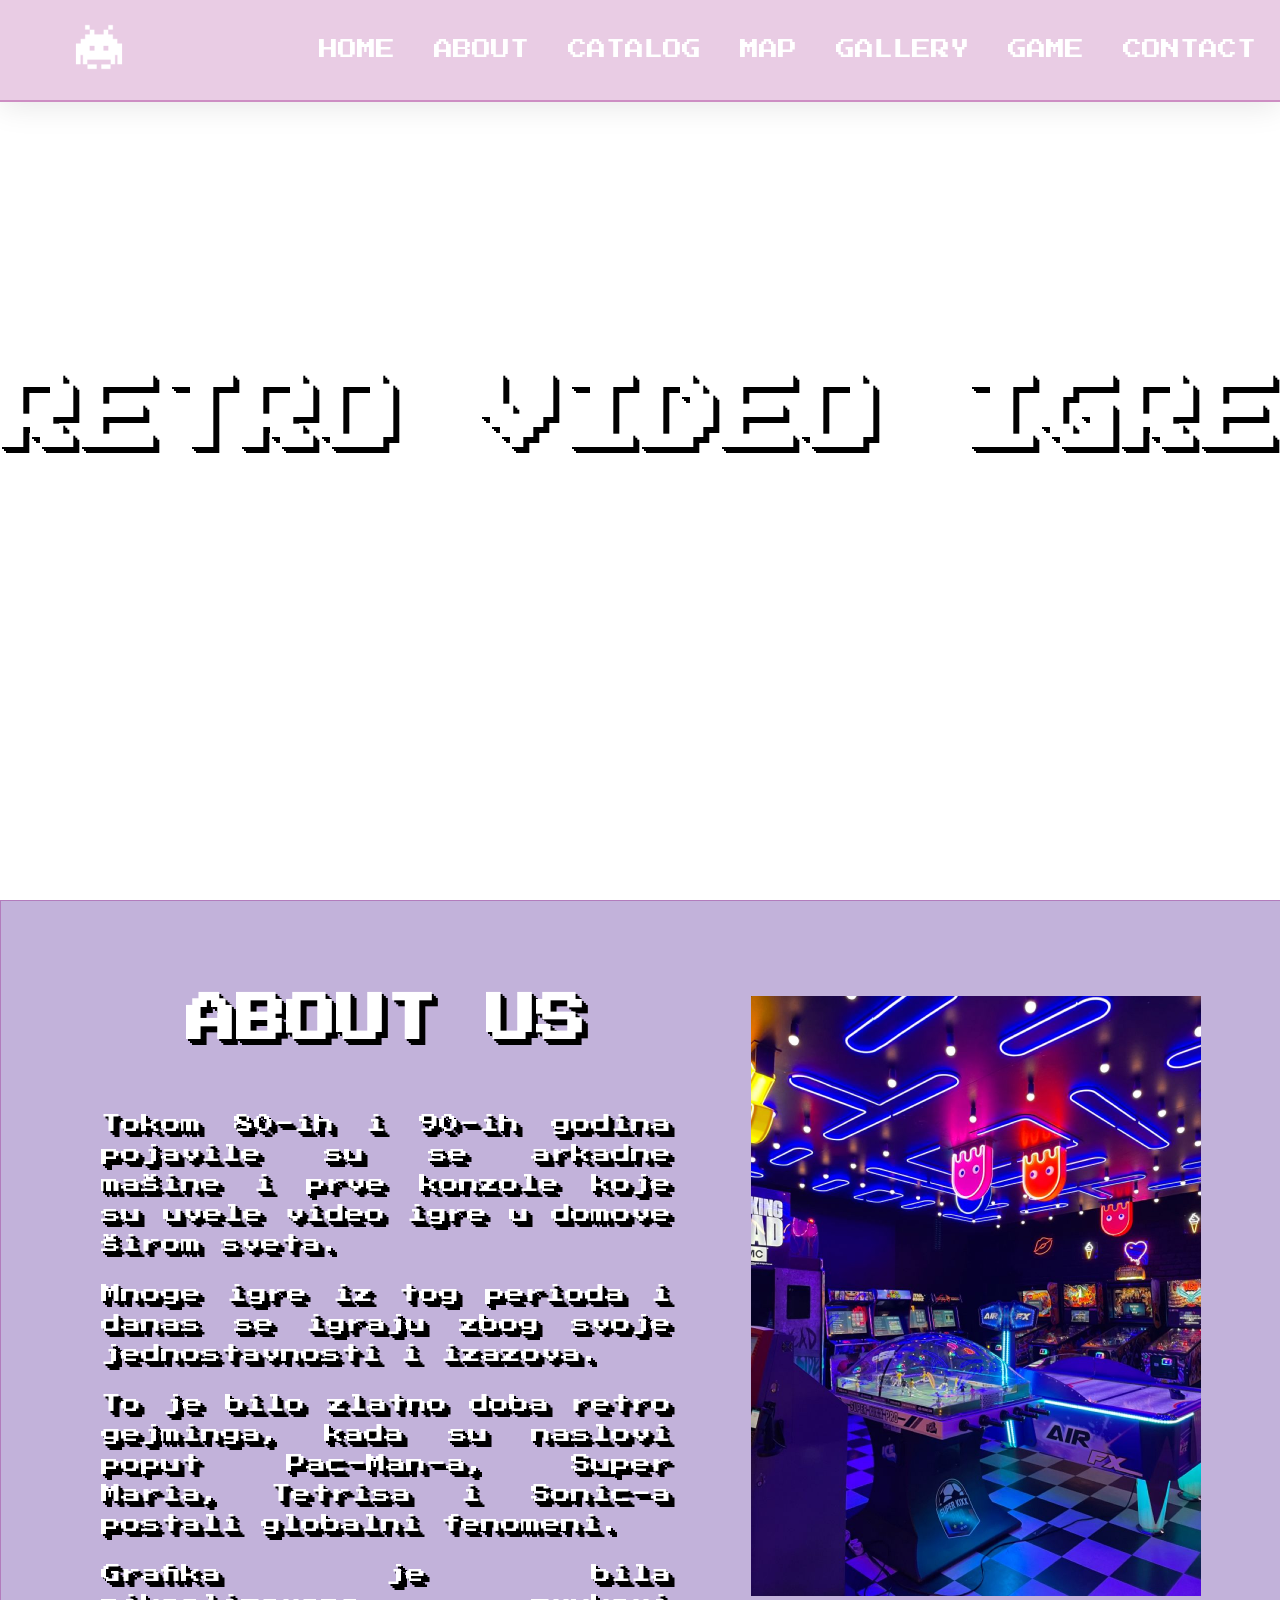
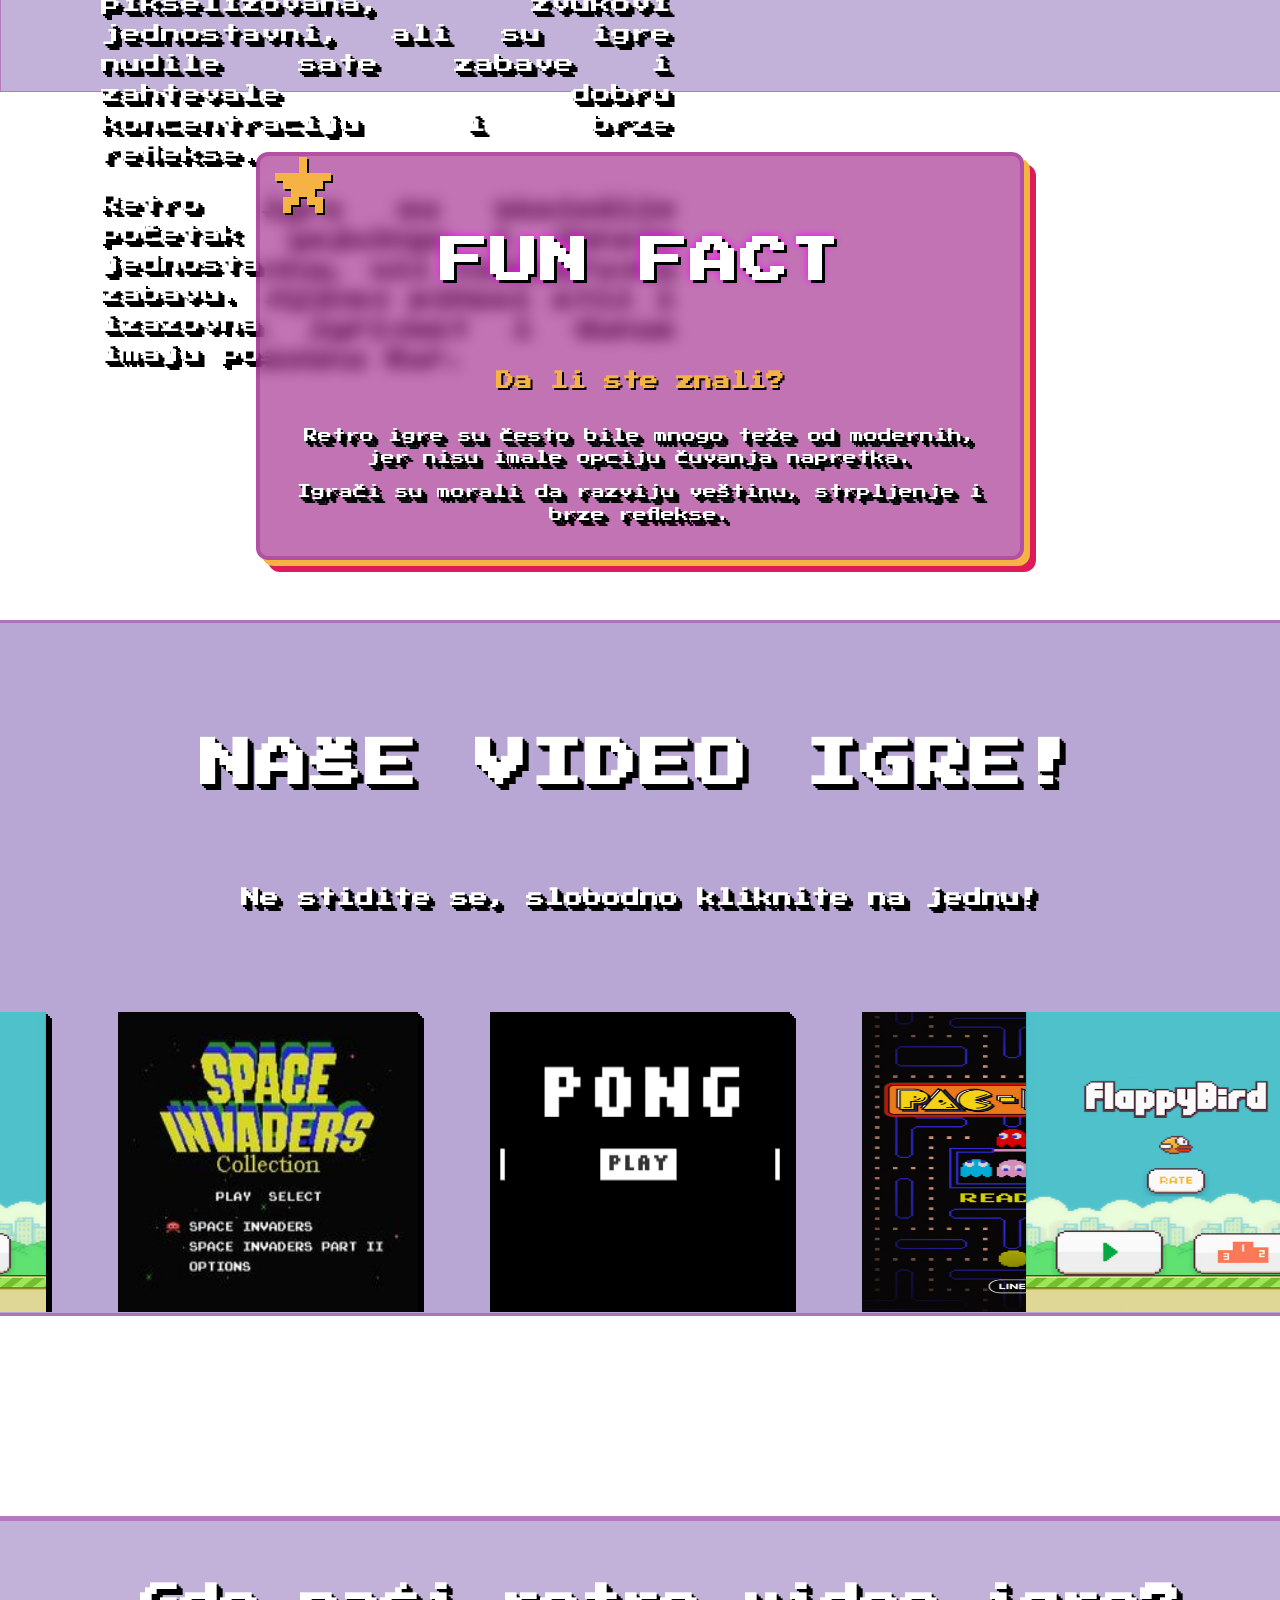
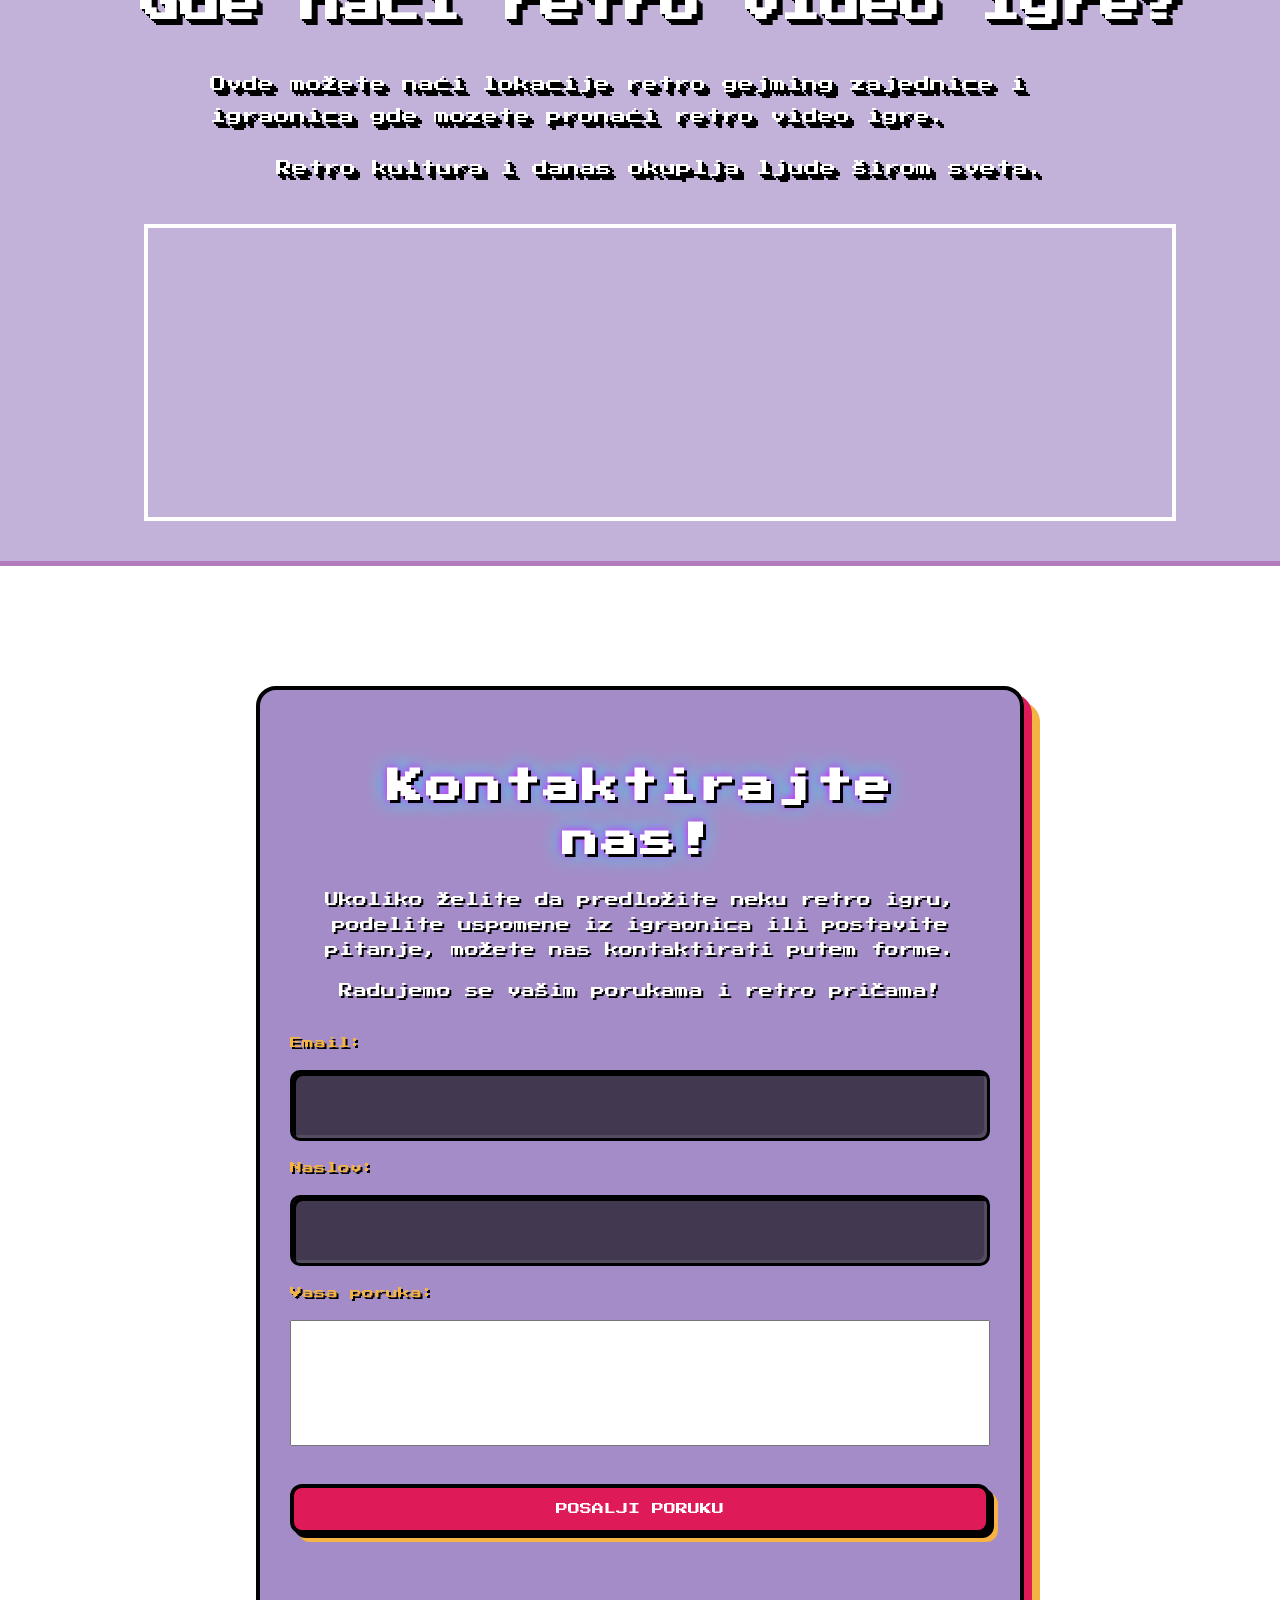
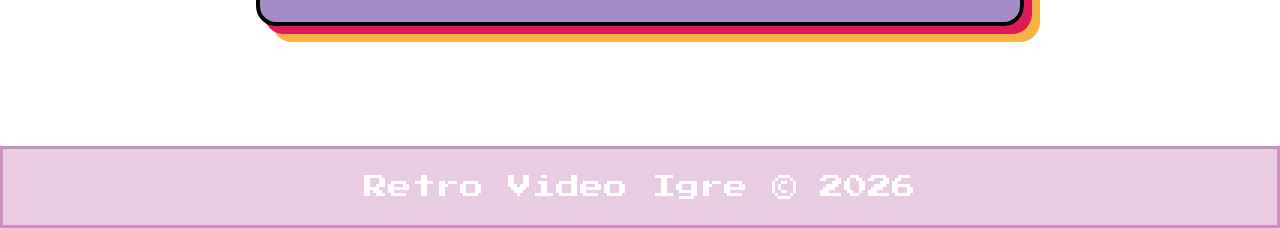
==== commit 8ce2691e: "Styled game site, finished base game" ====
--- a/index.html
+++ b/index.html
@@ -22,7 +22,7 @@
                 <li><a href="#games">CATALOG</a></li>
                 <li><a href="#map-section">MAP</a></li>
                 <li><a href="galery.html">GALLERY</a></li>
-                <li><a href="#">GAME</a></li>
+                <li><a href="game.html">GAME</a></li>
                 <li><a href="#contact">CONTACT</a></li>
             </ul>
             </div>
--- a/style.css
+++ b/style.css
@@ -25,8 +25,6 @@
      font-style: normal;
     line-height: 1.5;
     color: var(--color-text);
-    background-image: url("images/BlackKira_GettyImages_PocetnaPozadina.jpg");
-    background-attachment: fixed;
     cursor: url("images/cursor1.png") 0 0, auto;
 }
 
@@ -65,7 +63,6 @@
     box-shadow: 0 4px 30px rgba(0,0,0,0.1);
     backdrop-filter: blur(var(--blur-value));
     font-size: larger;
-
 }
 
 a {
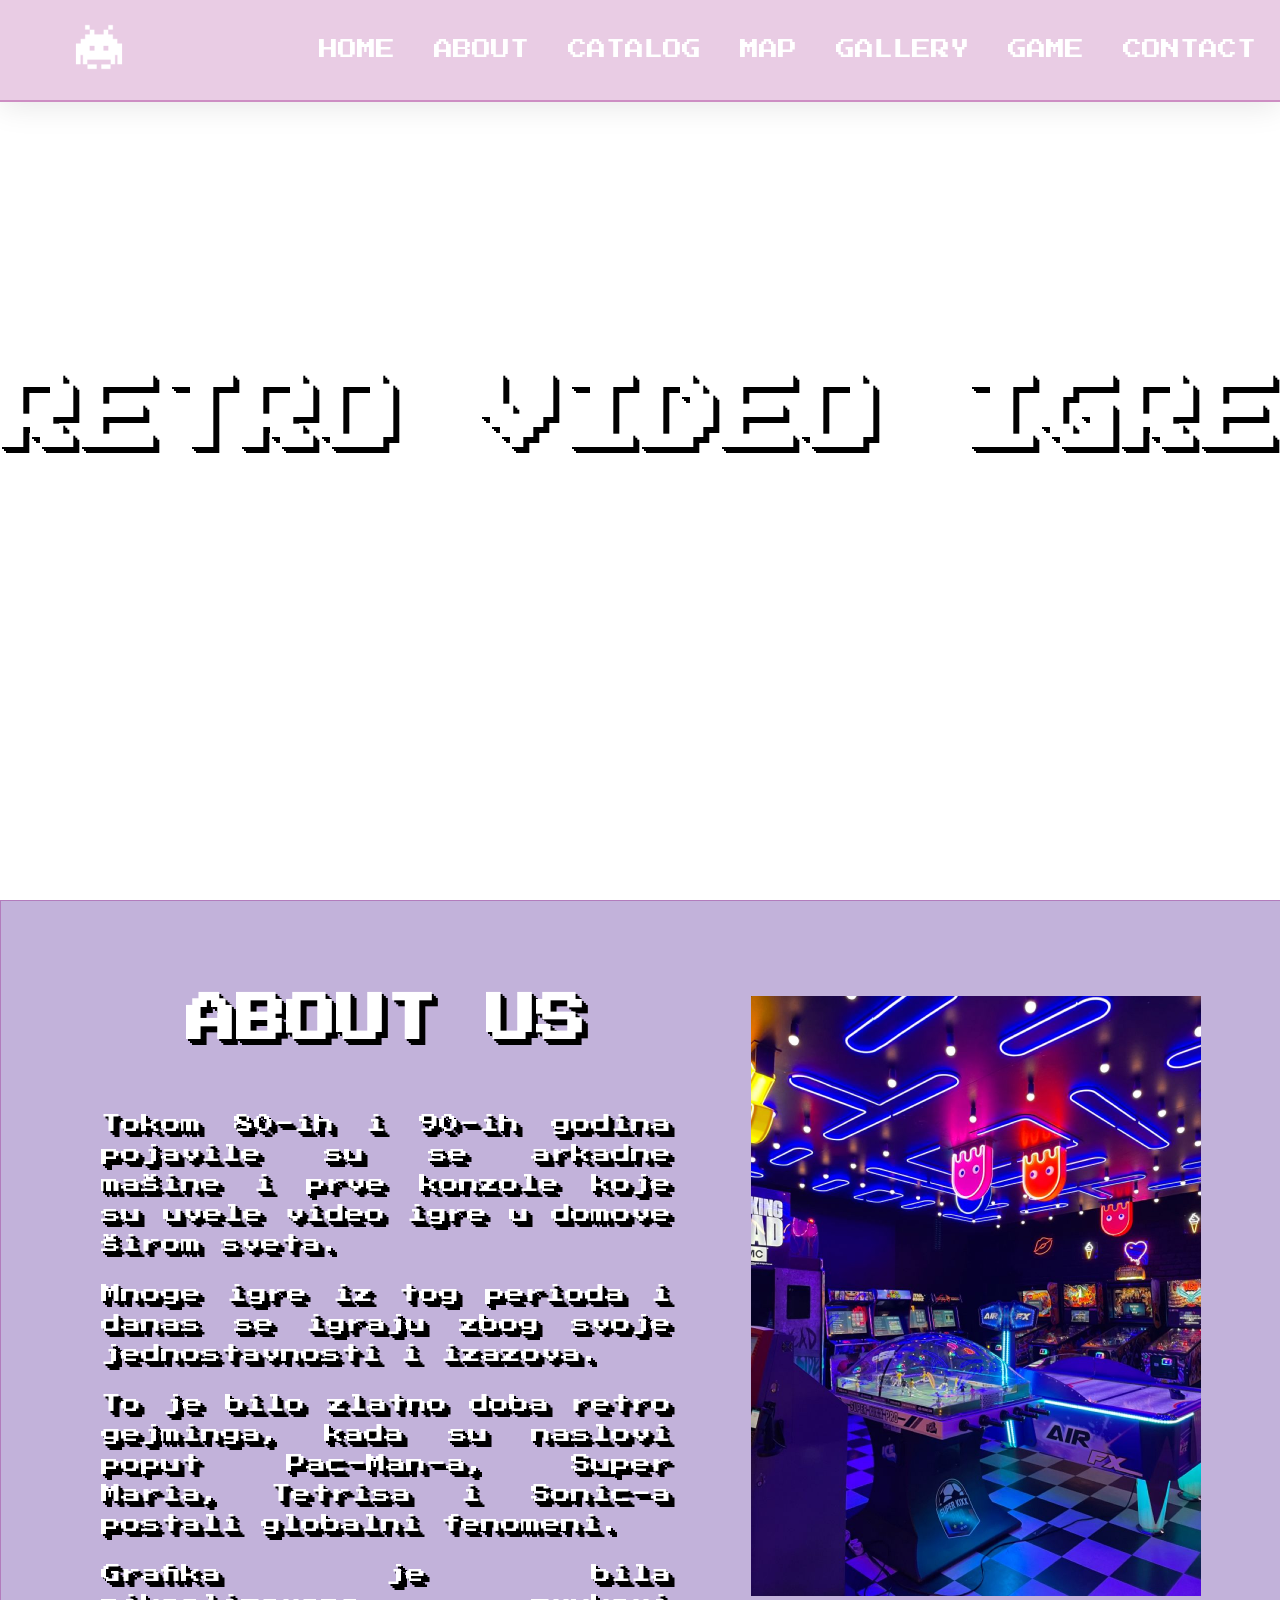
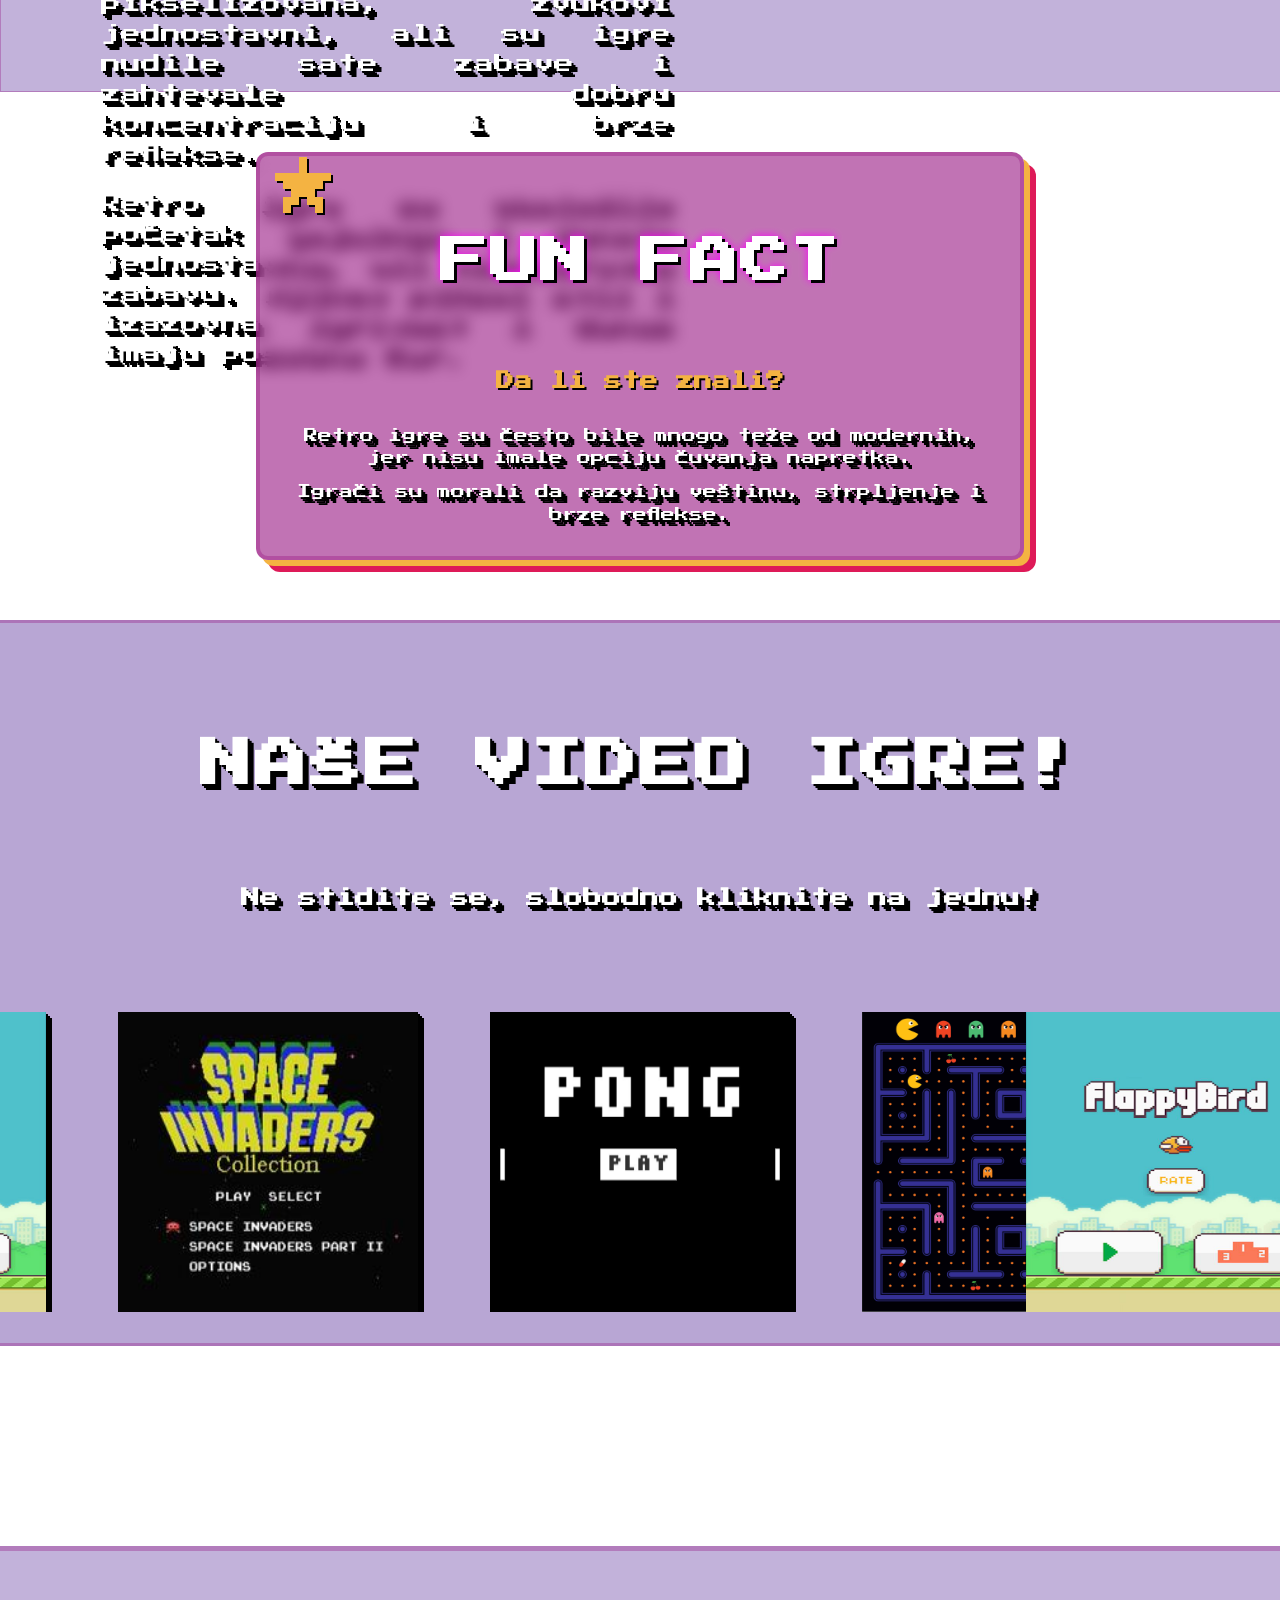
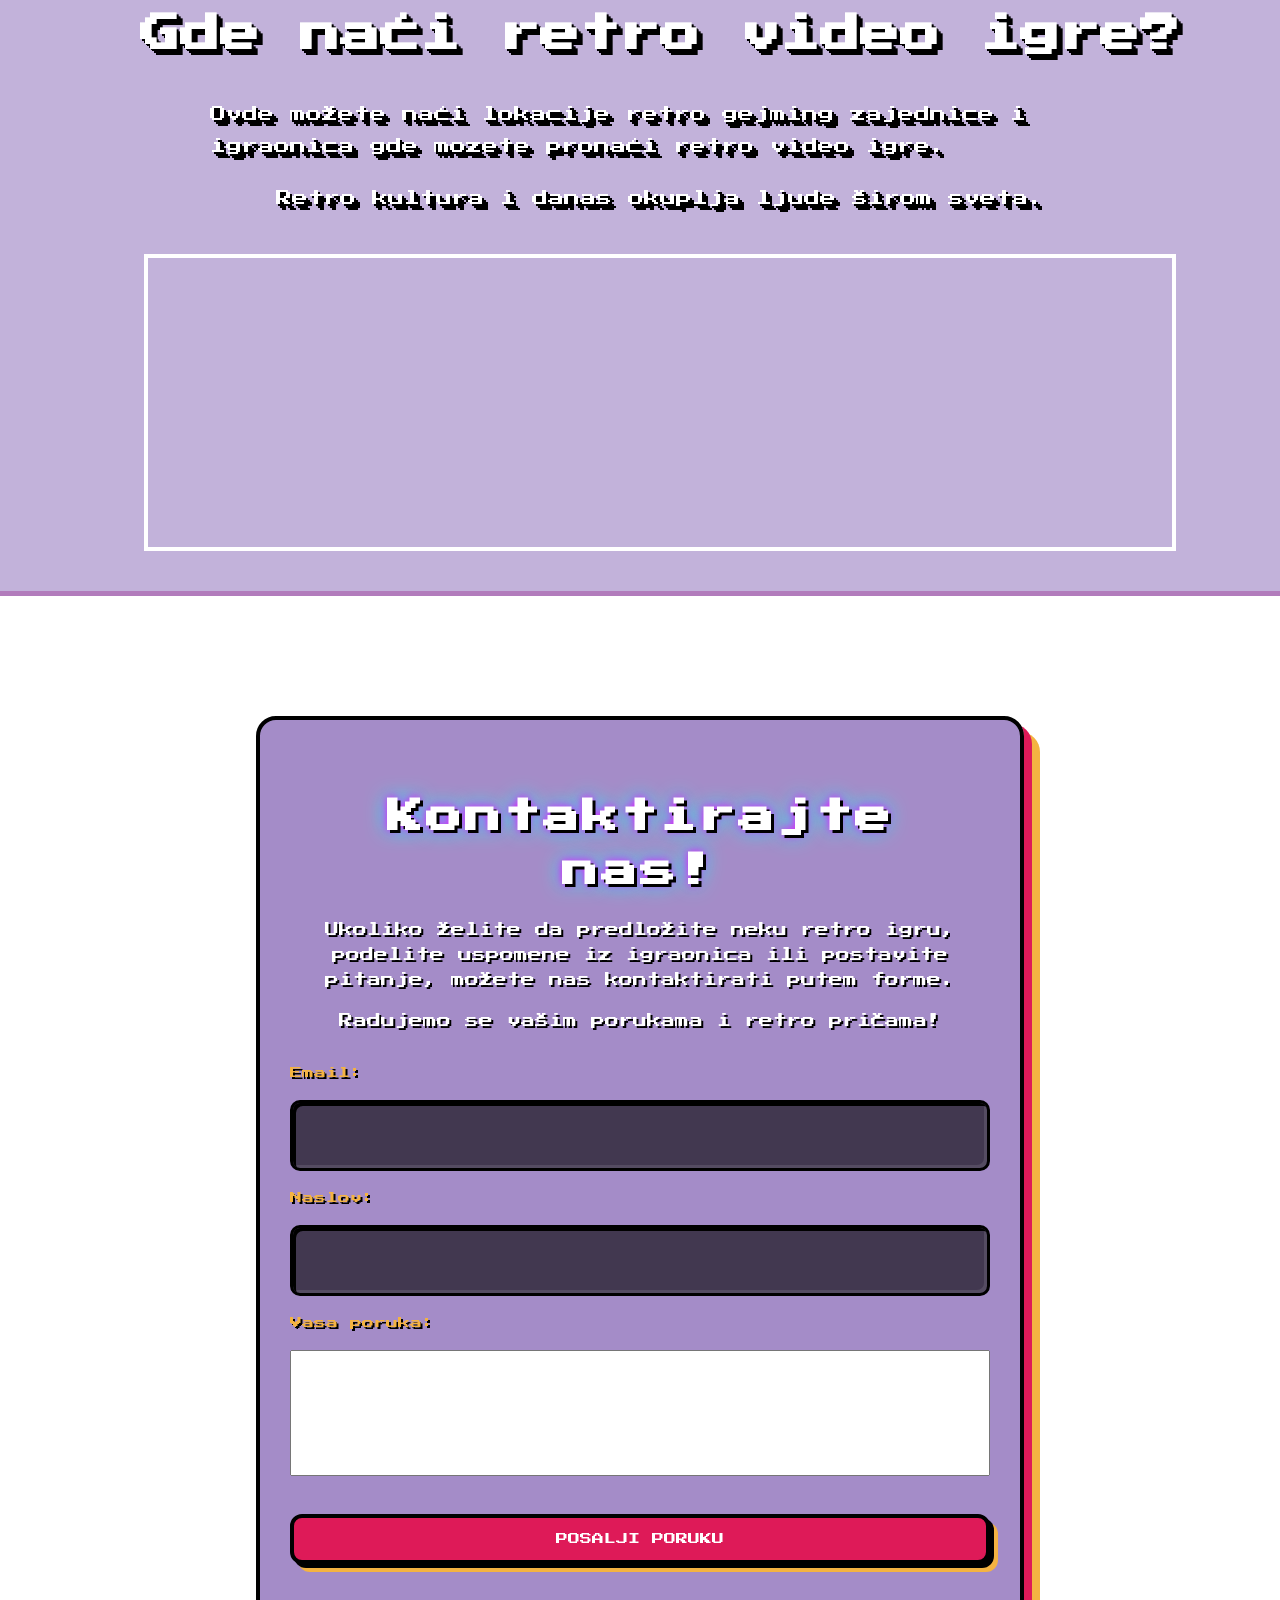
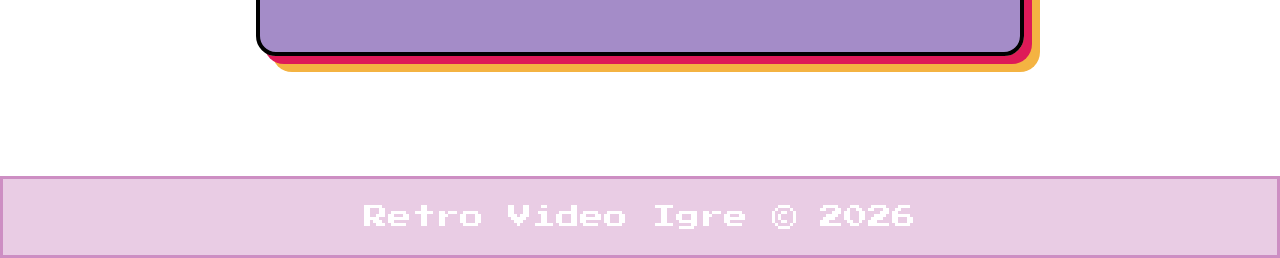
==== commit c60f09b2: "Minor tweaks and changes" ====
--- a/index.html
+++ b/index.html
@@ -57,18 +57,18 @@
 
         <div class="carousel">
             <div class="group">
-                <div class="card"><img src="images/flappyBird.jpg" alt="Flappy Bird"></div>
-                <div class="card"><img src="images/SpaceInvaders.jpg" alt="Space Invaders"></div>
-                <div class="card"><img src="images/Pong.jpg" alt="Ping Pong"></div>
-                <div class="card"><img src="images/Pacman.jpg" alt="Pacman"></div>
-                <div class="card"><img src="images/dino.png" alt="Pacman"></div>
+                <div class="card"><a target="_blank" href="https://flappybird.io/"><img src="images/flappyBird.jpg" alt="Flappy Bird"></a></div>
+                <div class="card"><a target="_blank" href="game.html"><img src="images/SpaceInvaders.jpg" alt="Space Invaders"></a></div>
+                <div class="card"><a target="_blank" href="https://www.coolmathgames.com/0-retro-ping-pong"><img src="images/Pong.jpg" alt="Ping Pong"></a></div>
+                <div class="card"><a target="_blank" href="https://freepacman.org/"><img src="images/Pacman.jpg" alt="Pacman"></a></div>
+                <div class="card"><a target="_blank" href="https://chromedino.com/"><img src="images/dino.png" alt="Dino Game"></a></div>
             </div>
            <div aria-hidden class="group">
-                <div class="card"><img src="images/flappyBird.jpg" alt="Flappy Bird"></div>
-                <div class="card"><img src="images/SpaceInvaders.jpg" alt="Space Invaders"></div>
-                <div class="card"><img src="images/Pong.jpg" alt="Ping Pong"></div>
-                <div class="card"><img src="images/Pacman.jpg" alt="Pacman"></div>
-                <div class="card"><img src="images/dino.png" alt="Pacman"></div>
+                 <div class="card"><a target="_blank" href="https://flappybird.io/"><img src="images/flappyBird.jpg" alt="Flappy Bird"></a></div>
+                <div class="card"><a target="_blank" href="game.html"><img src="images/SpaceInvaders.jpg" alt="Space Invaders"></a></div>
+                <div class="card"><a target="_blank" href="https://www.coolmathgames.com/0-retro-ping-pong"><img src="images/Pong.jpg" alt="Ping Pong"></a></div>
+                <div class="card"><a target="_blank" href="https://freepacman.org/"><img src="images/Pacman.jpg" alt="Pacman"></a></div>
+                <div class="card"><a target="_blank" href="https://chromedino.com/"><img src="images/dino.png" alt="Dino Game"></a></div>
         
             </div>
         </div>
@@ -80,15 +80,8 @@
         <p class="retro">Ovde možete naći lokacije retro gejming zajednice i igraonica gde mozete pronaći retro video igre.</p>
         <p class="retro">Retro kultura i danas okuplja ljude širom sveta.</p>
         <div class="map-wrap">
-        <iframe
-             title="Google mapa"
-             src="https://www.google.com/maps?q=44.8176,20.4569&z=14&output=embed"
-             loading="lazy"
-             referrerpolicy="no-referrer-when-downgrade"
-             allowfullscreen>
-  </iframe>
-</div>
-
+        <iframe title="Google mapa"src="https://www.google.com/maps?q=45.243502958213355, 19.841260268682397&z=14&output=embed"></iframe>
+        </div>
     </div>
 
     <div class="contact-form" id="contact">
--- a/style.css
+++ b/style.css
@@ -25,7 +25,6 @@
      font-style: normal;
     line-height: 1.5;
     color: var(--color-text);
-    cursor: url("images/cursor1.png") 0 0, auto;
 }
 
 #myVideo {
@@ -70,7 +69,6 @@
   position: relative;
   transition: all 0.5s ease;
   text-shadow: none;
-  cursor: url("images/cursor2.png"), pointer;
 }
 
 
@@ -272,7 +270,7 @@
 
 .games-carousel{
   width: 100%;
-  height:570px;
+  height:600px;
   background:rgba(54, 1, 133, 0.35);;
   border-top: 3px solid var(--navbar-pozadina-border);
   border-bottom: 3px solid var(--navbar-pozadina-border);
@@ -316,7 +314,6 @@
   flex: 0 0 auto;
   height: 300px;
   width: 300px;
-  cursor: url("images/cursor2.png"), pointer;
   box-shadow:
     2px 2px 0px black,
     4px 4px 0px black,
@@ -336,6 +333,21 @@
     transform: translateX(-100%);
   }
 }
+.carousel:hover .group,
+.card:hover ~ .group {
+  animation-play-state: paused;
+}
+
+.carousel:hover .group {
+  animation-play-state: paused;
+}
+
+.card a{
+  display:block;
+  position: relative;
+  z-index: 2;
+}
+
 
 .map-section{
   width: 100%;
@@ -490,8 +502,6 @@
   border: 4px solid black;
   border-radius: 12px;
 
-  cursor: url("images/cursor2.png"), pointer;
-
   box-shadow:
     4px 4px 0px black,
     8px 8px 0px var(--zuta);
@@ -555,7 +565,6 @@
   box-shadow:
     4px 4px 0px black,
     8px 8px 0px var(--crvena);
-  cursor: url("images/cursor2.png"), pointer;
   transition: transform 0.2s ease;
 }
 
